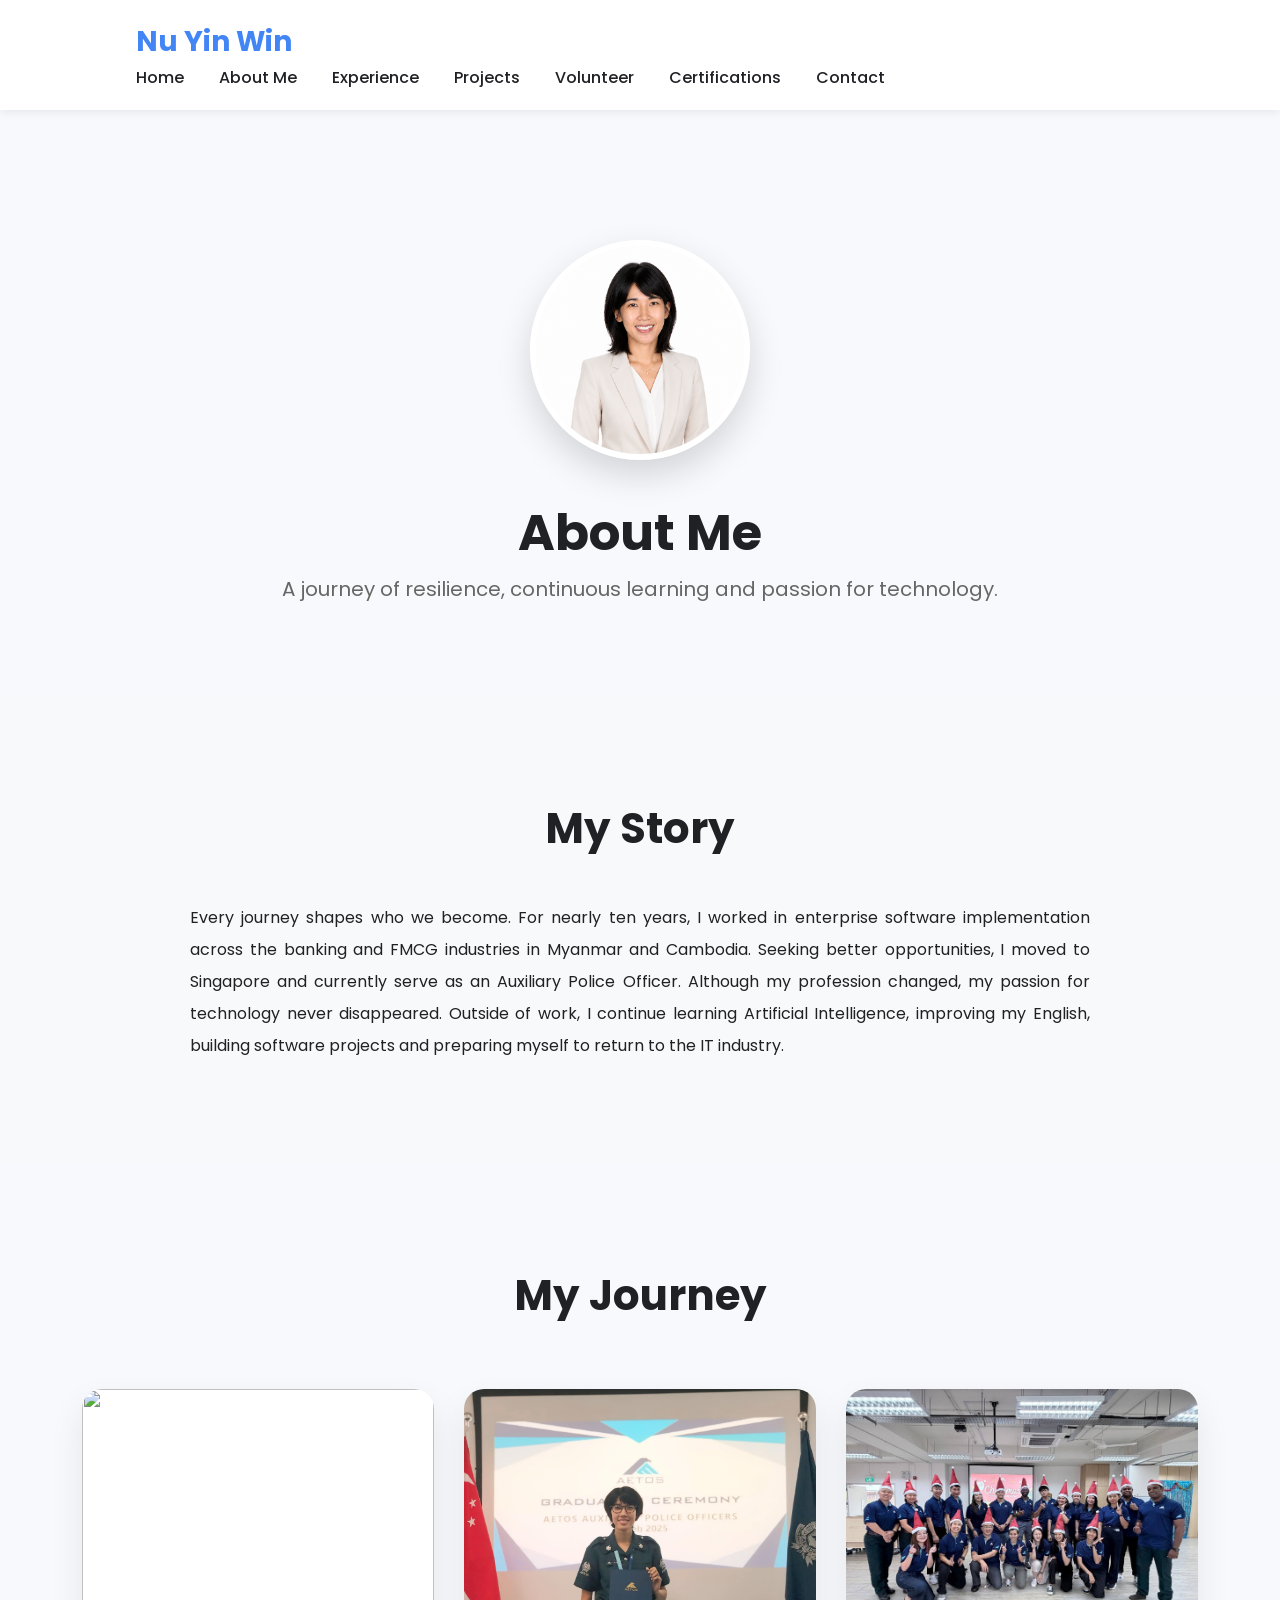
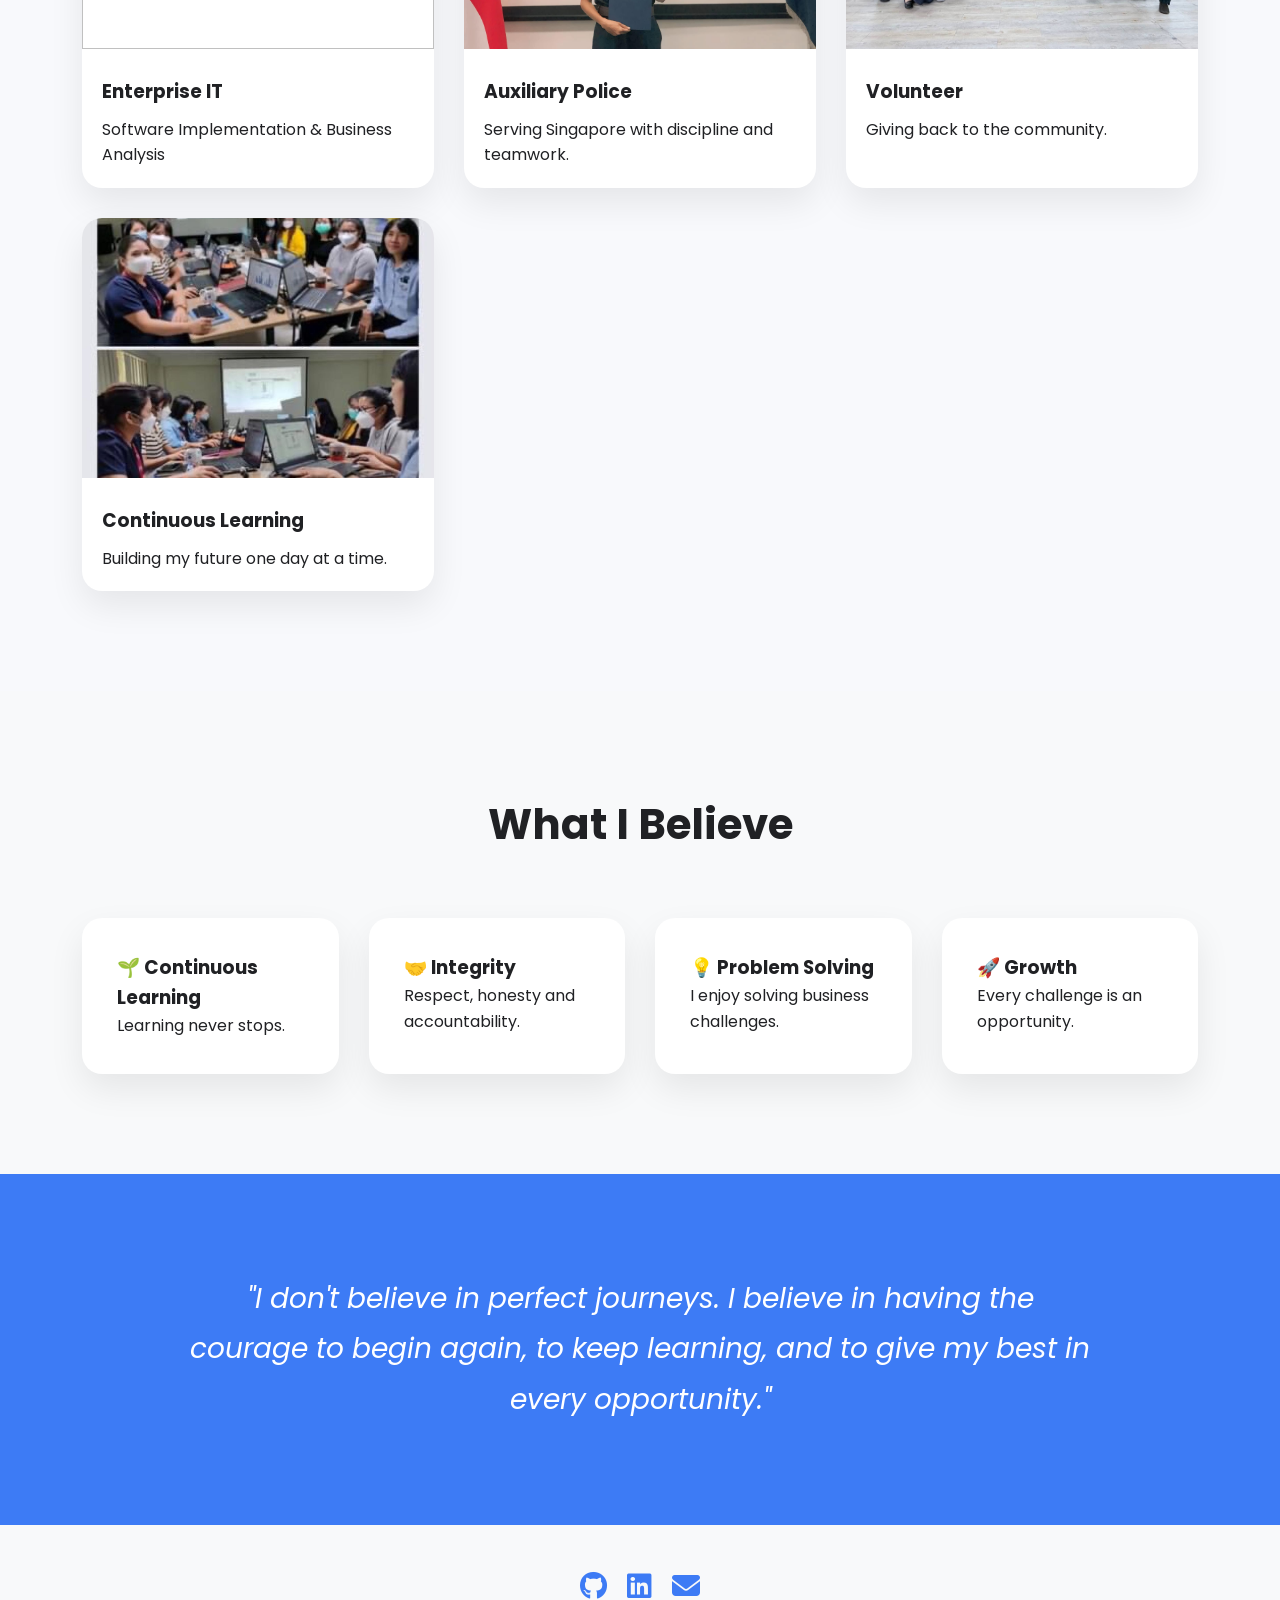
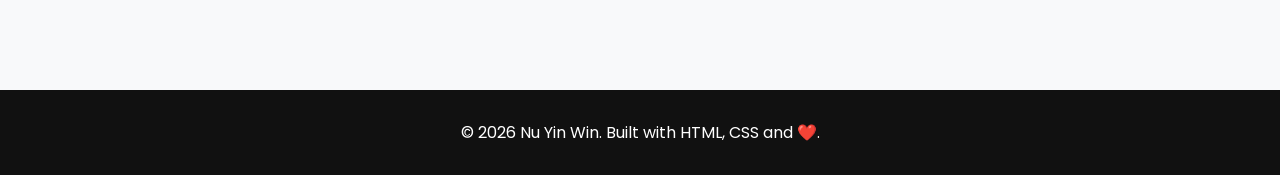
==== about.html @ 93641418 "Update about.html" ====
<!DOCTYPE html>
<html lang="en">

<head>
    <meta charset="UTF-8">
    <meta name="viewport" content="width=device-width, initial-scale=1.0">
    <title>Nu Yin Win</title>

    <!-- Google Font -->
    <link href="https://fonts.googleapis.com/css2?family=Poppins:wght@300;400;500;600;700&display=swap" rel="stylesheet">

    <!-- Font Awesome -->
    <link rel="stylesheet"
        href="https://cdnjs.cloudflare.com/ajax/libs/font-awesome/6.6.0/css/all.min.css">

    <!-- CSS -->
    <link rel="stylesheet" href="css/style.css">
</head>

<body>
   
    
    <!-- Navigation -->
    <nav>
        <div class="container">
        <div class="logo">
            Nu Yin Win
        </div>
    
        <ul>
    
            <li><a href="index.html">Home</a></li>
    
            <li><a href="about.html">About Me</a></li>
    
            <li><a href="experience.html">Experience</a></li>
    
            <li><a href="projects.html">Projects</a></li>

            <li><a href="volunteer.html">Volunteer</a></li>
    
            <li><a href="certifications.html">Certifications</a></li>
    
            <li><a href="contact.html">Contact</a></li>
    
        </ul>
        </div>
    </nav>

            <main>
        
            <!-- Hero -->
            <section class="about-hero">
        
                <div class="container">
        
                    <img src="images/profile3.png" class="profile-image">
        
                    <h1>About Me</h1>
        
                    <p>
                        A journey of resilience, continuous learning and passion for technology.
                    </p>
        
                </div>
        
            </section>
        
            <!-- Story -->
            <section class="about-story">
        
                <div class="container">
        
                    <h2>My Story</h2>
        
                    <p>
        
                        Every journey shapes who we become.
        
                        For nearly ten years, I worked in enterprise software implementation across the banking and FMCG industries in Myanmar and Cambodia.
        
                        Seeking better opportunities, I moved to Singapore and currently serve as an Auxiliary Police Officer.
        
                        Although my profession changed, my passion for technology never disappeared.
        
                        Outside of work, I continue learning Artificial Intelligence, improving my English, building software projects and preparing myself to return to the IT industry.
        
                    </p>
        
                </div>
        
            </section>
        
            <!-- Gallery -->
        
            <section class="gallery">
        
                <div class="container">
        
                    <h2>My Journey</h2>
        
                    <div class="gallery-grid">
        
                        <div class="gallery-card">
        
                            <img src="images/aji1.jpg">
        
                            <h3>Enterprise IT</h3>
        
                            <p>Software Implementation & Business Analysis</p>
        
                        </div>
        
                        <div class="gallery-card">
        
                            <img src="images/pol1.jpg">
        
                            <h3>Auxiliary Police</h3>
        
                            <p>Serving Singapore with discipline and teamwork.</p>
        
                        </div>
        
                        <div class="gallery-card">
        
                            <img src="images/vol1.jpg">
        
                            <h3>Volunteer</h3>
        
                            <p>Giving back to the community.</p>
        
                        </div>
        
                        <div class="gallery-card">
        
                            <img src="images/aji1.jpeg">
        
                            <h3>Continuous Learning</h3>
        
                            <p>Building my future one day at a time.</p>
        
                        </div>
        
                    </div>
        
                </div>
        
            </section>
        
            <!-- Beliefs -->
        
            <section class="belief">
        
                <div class="container">
        
                    <h2>What I Believe</h2>
        
                    <div class="belief-grid">
        
                        <div class="belief-card">
        
                            <h3>🌱 Continuous Learning</h3>
        
                            <p>Learning never stops.</p>
        
                        </div>
        
                        <div class="belief-card">
        
                            <h3>🤝 Integrity</h3>
        
                            <p>Respect, honesty and accountability.</p>
        
                        </div>
        
                        <div class="belief-card">
        
                            <h3>💡 Problem Solving</h3>
        
                            <p>I enjoy solving business challenges.</p>
        
                        </div>
        
                        <div class="belief-card">
        
                            <h3>🚀 Growth</h3>
        
                            <p>Every challenge is an opportunity.</p>
        
                        </div>
        
                    </div>
        
                </div>
        
            </section>
        
            <!-- Quote -->
        
            <section class="quote-section">
        
                <div class="container">
        
                    <blockquote>
        
                        "I don't believe in perfect journeys. I believe in having the courage to begin again, to keep learning, and to give my best in every opportunity."
        
                    </blockquote>
        
                </div>
        
            </section>
        
        </main>

    





  
    <div class="social-links">

     <a href="https://github.com/Nu-yinwin">
        <i class="fab fa-github"></i>
    </a>

     <a href="https://www.linkedin.com/in/nu-yinwin">
        <i class="fab fa-linkedin"></i>
    </a>

   <a href="mailto:juliawin2022@gmail.com">
        <i class="fas fa-envelope"></i>
    </a>

    </div>
    
    <!-- Footer -->
    <footer>

        <div class="container">
        
        <p>
        © 2026 Nu Yin Win.
        Built with HTML, CSS and ❤️.
        </p>
        
        </div>
        
    </footer>

    <script src="js/main.js"></script>

</body>

</html>
---- css/style.css ----
/* Google Font */

*{
    margin:0;
    padding:0;
    box-sizing:border-box;
}

body{
    font-family:'Poppins',sans-serif;
    background:#F8F9FA;
    color:#202124;
    line-height:1.6;
}

a{
    text-decoration:none;
}

ul{
    list-style:none;
}

img{
    max-width:100%;
}

nav{

    display:flex;

    justify-content:space-between;

    align-items:center;

    padding:20px 80px;

    background:white;

    box-shadow:0 2px 10px rgba(0,0,0,.08);

    position:sticky;

    top:0;

    z-index:1000;

}

.logo{

    font-size:28px;

    font-weight:700;

    color:#4285F4;

}

nav ul{

    display:flex;

    gap:35px;

}

nav ul li a{

    color:#202124;

    font-weight:500;

    transition:.3s;

}

.container{
    width:90%;
    max-width:1200px;
    margin:0 auto;
}

nav ul li a:hover{
    color:#4285F4;
}

.hero{
    min-height:90vh;
    display:flex;
    align-items:center;
    justify-content:center;
    text-align:center;
    padding: 100px 0 60px;
}

.hero h1{
    font-size:52px;
    font-weight:700;
    margin-bottom:20px;
}

.hero h1 span{
    color:#4285F4;
}

.hero p{
    font-size:20px;
    max-width:700px;
    margin:auto;
    color:#5f6368;
}



.btn{
    display:inline-block;
    margin-top:30px;
    padding:12px 30px;
    background:#4285F4;
    color:white;
    border-radius:30px;
    font-weight:600;
    transition:.3s;
}

.btn:hover{
    background:#3367D6;
    transform:translateY(-3px);
}

@media(max-width:768px){

    nav{
        padding:20px;
    }

    nav ul{
        gap:15px;
    }

    .hero h1{
        font-size:36px;
    }

}

.stats {
    padding: 50px 0;
    background: #f8f9fc;
}

.stats .container{
    display:flex;
    justify-content:space-between;
    gap:20px;
}

.stat{
    background:white;
    padding:30px;
    text-align:center;
    flex:1;
    border-radius:15px;
    box-shadow:0 5px 15px rgba(0,0,0,0.08);
}

.stat h2{
    font-size:40px;
    color:#4285F4;
}

.stat p{
    color:#5f6368;
}

#hero{
    padding:80px 0;
}

.hero-content{
    text-align:center;
}

.hero-content h1{
    font-size:48px;
    margin-top:20px;
}

.hero-content h2{
    font-size:28px;
    color:#4285F4;
    margin:15px 0;
}

.description{
    max-width:800px;
    margin:20px auto;
}

/* ===========================
   PROJECTS
=========================== */

.projects{

    background:#f8f9fc;

    padding:50px 0;

}

.section-title{

    text-align:center;

    font-size:40px;

    margin-bottom:10px;

}

.section-subtitle{

    text-align:center;

    color:#666;

    margin-bottom:60px;

}

.project-grid{

    display:grid;

    grid-template-columns:repeat(auto-fit,minmax(320px,1fr));

    gap:30px;

}

.project-card{

    background:white;

    padding:35px;

    border-radius:18px;

    box-shadow:0 10px 30px rgba(0,0,0,.08);

    transition:.35s;

}

.project-card:hover{

    transform:translateY(-10px);

    box-shadow:0 18px 40px rgba(0,0,0,.15);

}

.project-card h3{

    color:#3d7bf5;

    margin-bottom:18px;

}

.project-card p{

    color:#555;

    line-height:1.7;

    margin:20px 0;

}

.project-card ul{

    padding-left:18px;

}

.project-card li{

    margin-bottom:12px;

}

.tag{

    display:inline-block;

    background:#e8f0ff;

    color:#3d7bf5;

    padding:6px 14px;

    border-radius:50px;

    font-size:13px;

    margin-right:8px;

    margin-top:5px;

}

/* ===========================
   SKILLS
=========================== */

.skills{
    padding:70px 0;
    background:white;
}

.skills-grid{
    display:grid;
    grid-template-columns:repeat(auto-fit,minmax(260px,1fr));
    gap:30px;
    margin-top:50px;
}

.skill-card{
    background:#fff;
    padding:30px;
    border-radius:18px;
    box-shadow:0 8px 25px rgba(0,0,0,0.08);
    transition:.3s;
}

.skill-card:hover{
    transform:translateY(-8px);
    box-shadow:0 15px 35px rgba(0,0,0,.15);
}

.skill-card h3{
    color:#3d7bf5;
    margin-bottom:20px;
}

.skill-card ul{
    list-style:none;
    padding:0;
}

.skill-card li{
    padding:8px 0;
    border-bottom:1px solid #eee;
}

.skill-card li:last-child{
    border-bottom:none;
}

footer{

background:#111;

color:white;

text-align:center;

padding:30px;

margin-top:80px;

}
html{

scroll-behavior:smooth;

}

@media(max-width:768px){

.hero{

flex-direction:column;

text-align:center;

}

.hero img{

margin-top:40px;

width:250px;

}

.project-grid,
.skills-grid{

grid-template-columns:1fr;

}

.stats-grid{

grid-template-columns:repeat(2,1fr);

}

}
.skills{
    padding:50px 0;
    background:#f8f9fc;
}

.project-btn{

    display:inline-block;

    margin-top:20px;

    color:#3d7bf5;

    font-weight:600;

    text-decoration:none;

    transition:.3s;

}

.project-btn:hover{

    transform:translateX(6px);

}

.projects{

    padding:50px 0;

}

.skills{

    padding:100px 0;

}

.project-btn{

    display:inline-block;

    margin-top:25px;

    padding:10px 22px;

    background:#3d7bf5;

    color:white;

    border-radius:30px;

    text-decoration:none;

    font-weight:600;

    transition:.3s;

}

.project-btn:hover{

    background:#2f67d8;

    transform:translateY(-2px);

}

.about p{

    max-width:850px;

    line-height:1.8;

}

.social-links{
    display: flex;
    justify-content: center;
    align-items: center;
    gap: 20px;
    margin-top: 40px;
}

.social-links a{
    font-size: 28px;
    color: #3d7bf5;
    transition: 0.3s;
}

.social-links a:hover{
    color: #1d4ed8;
    transform: translateY(-3px);
}




/* ABOUT ME CSS FILE */

/* ================= ABOUT PAGE ================= */

.about-hero{

    padding:130px 20px 90px;
    background:#f8f9fc;
    text-align:center;

}

.profile-image{

    width:180px;
    height:180px;
    border-radius:50%;
    object-fit:cover;
    border:6px solid white;
    box-shadow:0 15px 35px rgba(0,0,0,.15);

}

.about-hero h1{

    font-size:50px;
    margin-top:25px;

}

.about-hero p{

    color:#666;
    font-size:20px;

}

.about-story{

    padding:100px 20px;

}

.about-story h2{

    text-align:center;
    margin-bottom:40px;
    font-size:42px;

}

.about-story p{

    max-width:900px;
    margin:auto;
    line-height:2;
    text-align:justify;

}

/* Gallery */

.gallery{

    background:#f8f9fc;
    padding:100px 20px;

}

.gallery h2{

    text-align:center;
    margin-bottom:60px;
    font-size:42px;

}

.gallery-grid{

    display:grid;
    grid-template-columns:repeat(auto-fit,minmax(260px,1fr));
    gap:30px;

}

.gallery-card{

    background:white;
    border-radius:20px;
    overflow:hidden;
    box-shadow:0 15px 35px rgba(0,0,0,.08);
    transition:.3s;

}

.gallery-card:hover{

    transform:translateY(-10px);

}

.gallery-card img{

    width:100%;
    height:260px;
    object-fit:cover;

}

.gallery-card h3{

    padding:20px 20px 10px;

}

.gallery-card p{

    padding:0 20px 20px;

}

/* Belief */

.belief{

    padding:100px 20px;

}

.belief h2{

    text-align:center;
    margin-bottom:60px;
    font-size:42px;

}

.belief-grid{

    display:grid;
    grid-template-columns:repeat(auto-fit,minmax(250px,1fr));
    gap:30px;

}

.belief-card{

    background:white;
    border-radius:20px;
    padding:35px;
    box-shadow:0 15px 35px rgba(0,0,0,.08);
    transition:.3s;

}

.belief-card:hover{

    transform:translateY(-10px);

}

/* Quote */

.quote-section{

    background:#3d7bf5;
    color:white;
    padding:100px 20px;
    text-align:center;

}

.quote-section blockquote{

    max-width:900px;
    margin:auto;
    font-size:28px;
    line-height:1.8;
    font-style:italic;

}

/* =======================
   Vertical Timeline For Experience.html
======================= */

.career{

    padding:100px 20px;

}

.section-header{

    text-align:center;
    margin-bottom:80px;

}

.section-header h1{

    font-size:48px;
    margin-bottom:20px;

}

.section-header p{

    color:#666;
    max-width:700px;
    margin:auto;

}

.timeline{

    position:relative;
    max-width:1100px;
    margin:auto;

}

.timeline::before{

    content:"";
    position:absolute;

    left:50%;
    top:0;
    width:4px;
    height:100%;

    background:#3d7bf5;

    transform:translateX(-50%);

}

.timeline-item{

    width:50%;
    padding:20px 40px;
    position:relative;

}

.timeline-item.left{

    left:0;

}

.timeline-item.right{

    left:50%;

}

.timeline-item::before{

    content:"";
    position:absolute;

    top:45px;
    width:22px;
    height:22px;

    border-radius:50%;

    background:#3d7bf5;

    border:5px solid white;

    box-shadow:0 0 10px rgba(0,0,0,.15);

}

.timeline-item.left::before{

    right:-13px;

}

.timeline-item.right::before{

    left:-13px;

}

.timeline-content{

    background:white;

    border-radius:18px;

    overflow:hidden;

    box-shadow:0 15px 35px rgba(0,0,0,.08);

    transition:.35s;

}

.timeline-content:hover{

    transform:translateY(-8px);

}

.timeline-content{

    background:rgba(255,255,255,.85);

    backdrop-filter:blur(15px);

    border:1px solid rgba(255,255,255,.4);

    border-radius:20px;

    box-shadow:0 20px 40px rgba(0,0,0,.08);

}

.timeline-content img{

    width:100%;
    height:240px;
    object-fit:cover;

    transition:.5s;

}

.timeline-content:hover img{

    transform:scale(1.08);

}

.timeline-content .text{

    padding:25px;

}

.date{

    color:#3d7bf5;

    font-weight:600;

}

.timeline-content h2{

    margin:10px 0;

}

.timeline-content h4{

    color:#666;

    margin-bottom:20px;

}

.timeline-content p{

    line-height:1.8;

}

/* ============================
   SCROLL ANIMATION
============================ */

.hidden{

    opacity:0;
    filter:blur(5px);
    transform:translateY(60px);
    transition:all 0.8s ease;

}

.show{

    opacity:1;
    filter:blur(0);
    transform:translateY(0);

}

/* Left */

.timeline-item.left{

    transform:translateX(-80px);

}

.timeline-item.left.show{

    transform:translateX(0);

}

/* Right */

.timeline-item.right{

    transform:translateX(80px);

}

.timeline-item.right.show{

    transform:translateX(0);

}

/* ===========================
   SLIDESHOW
=========================== */

.slideshow{

    position:relative;

    overflow:hidden;

}

.slides{

    display:none;

}

.slides img{

    width:100%;

    height:280px;

    object-fit:cover;

}

.prev,
.next{

    cursor:pointer;

    position:absolute;

    top:50%;

    transform:translateY(-50%);

    color:white;

    font-size:28px;

    font-weight:bold;

    padding:12px;

    background:rgba(0,0,0,.35);

    transition:.3s;

    user-select:none;

}

.prev{

    left:0;

}

.next{

    right:0;

}

.prev:hover,
.next:hover{

    background:rgba(0,0,0,.65);

}

.dots{

    position:absolute;

    bottom:15px;

    width:100%;

    text-align:center;

}

.dot{

    height:12px;

    width:12px;

    margin:0 4px;

    display:inline-block;

    border-radius:50%;

    background:#ddd;

    cursor:pointer;

}

.active-dot{

    background:white;

}

.fade{

    animation:fade .8s;

}

@keyframes fade{

    from{

        opacity:.3;

    }

    to{

        opacity:1;

    }

}

.profile-image{
    width:220px;
    height:220px;
    border-radius:50%;
    overflow:hidden;
    box-shadow:0 15px 35px rgba(0,0,0,.15);
}

.profile-image img{
    width:100%;
    height:100%;
    object-fit:cover;
    object-position:center top;
    display:block;
}
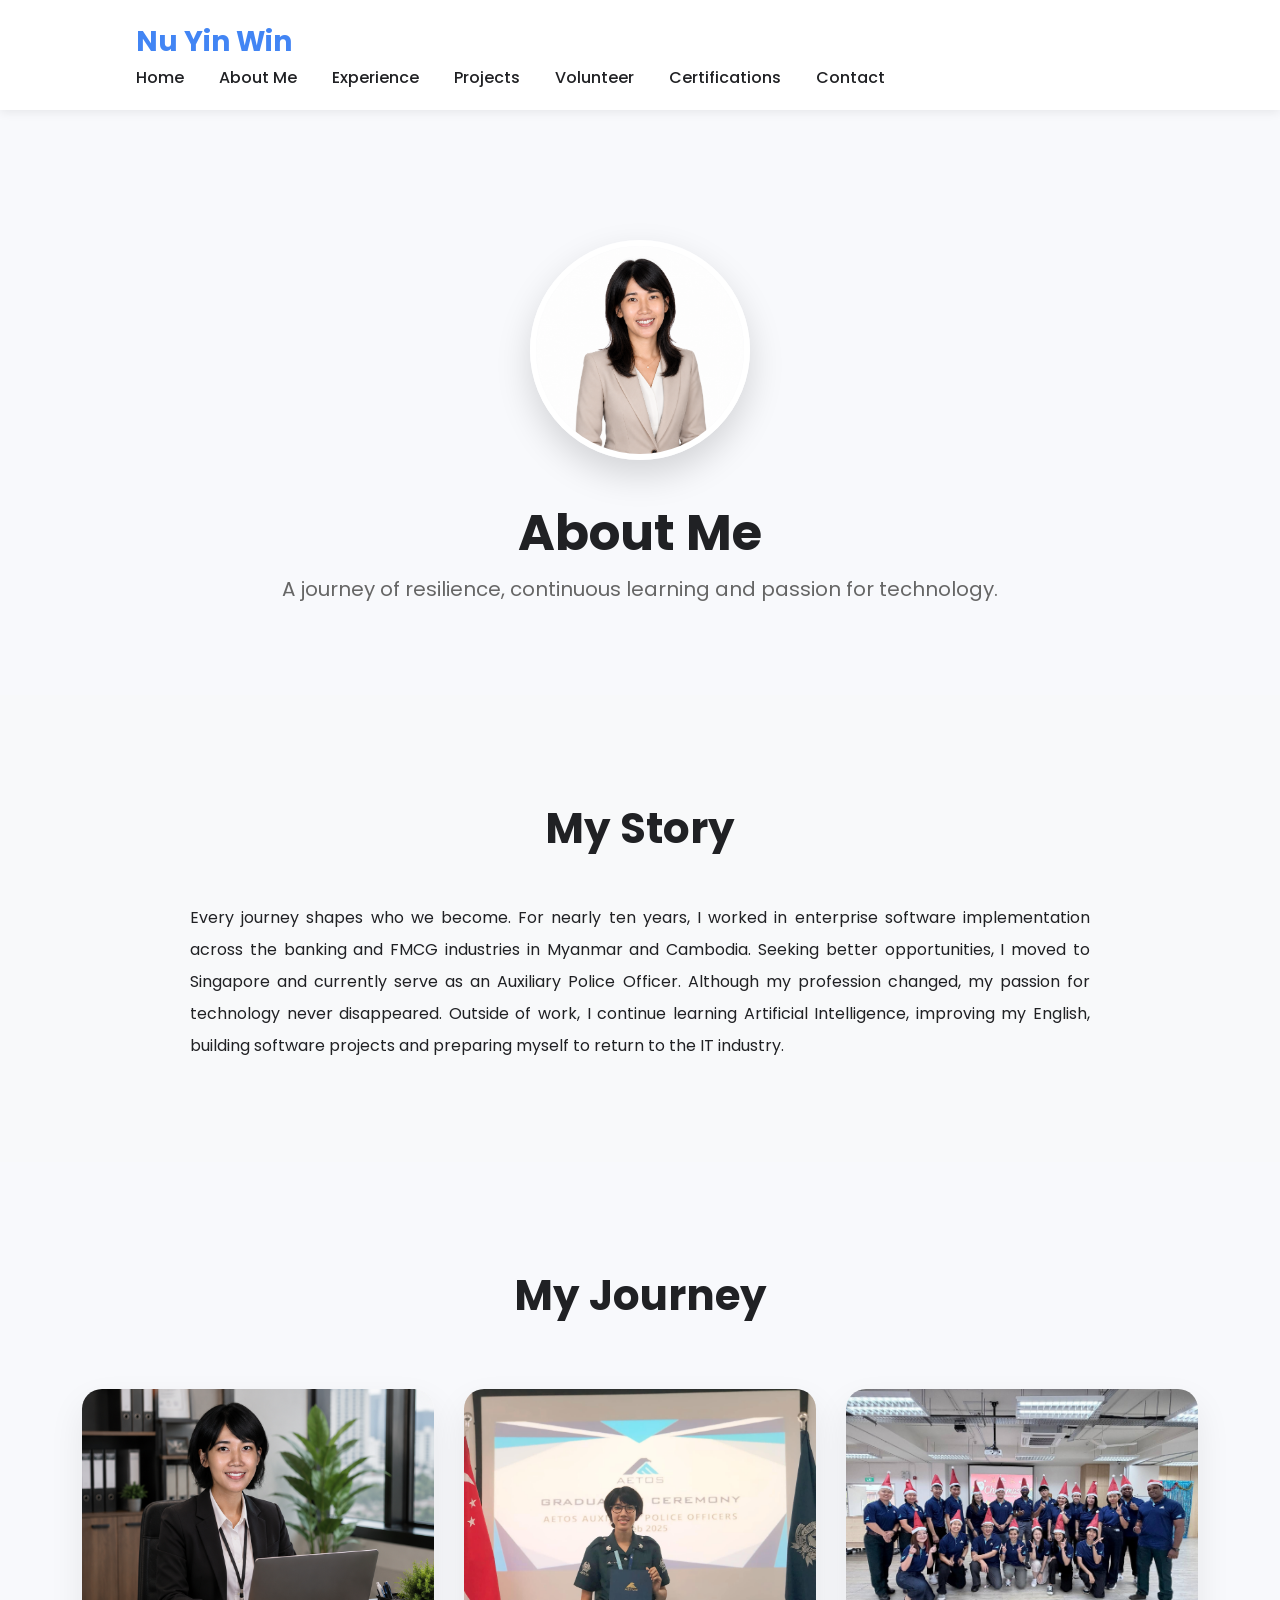
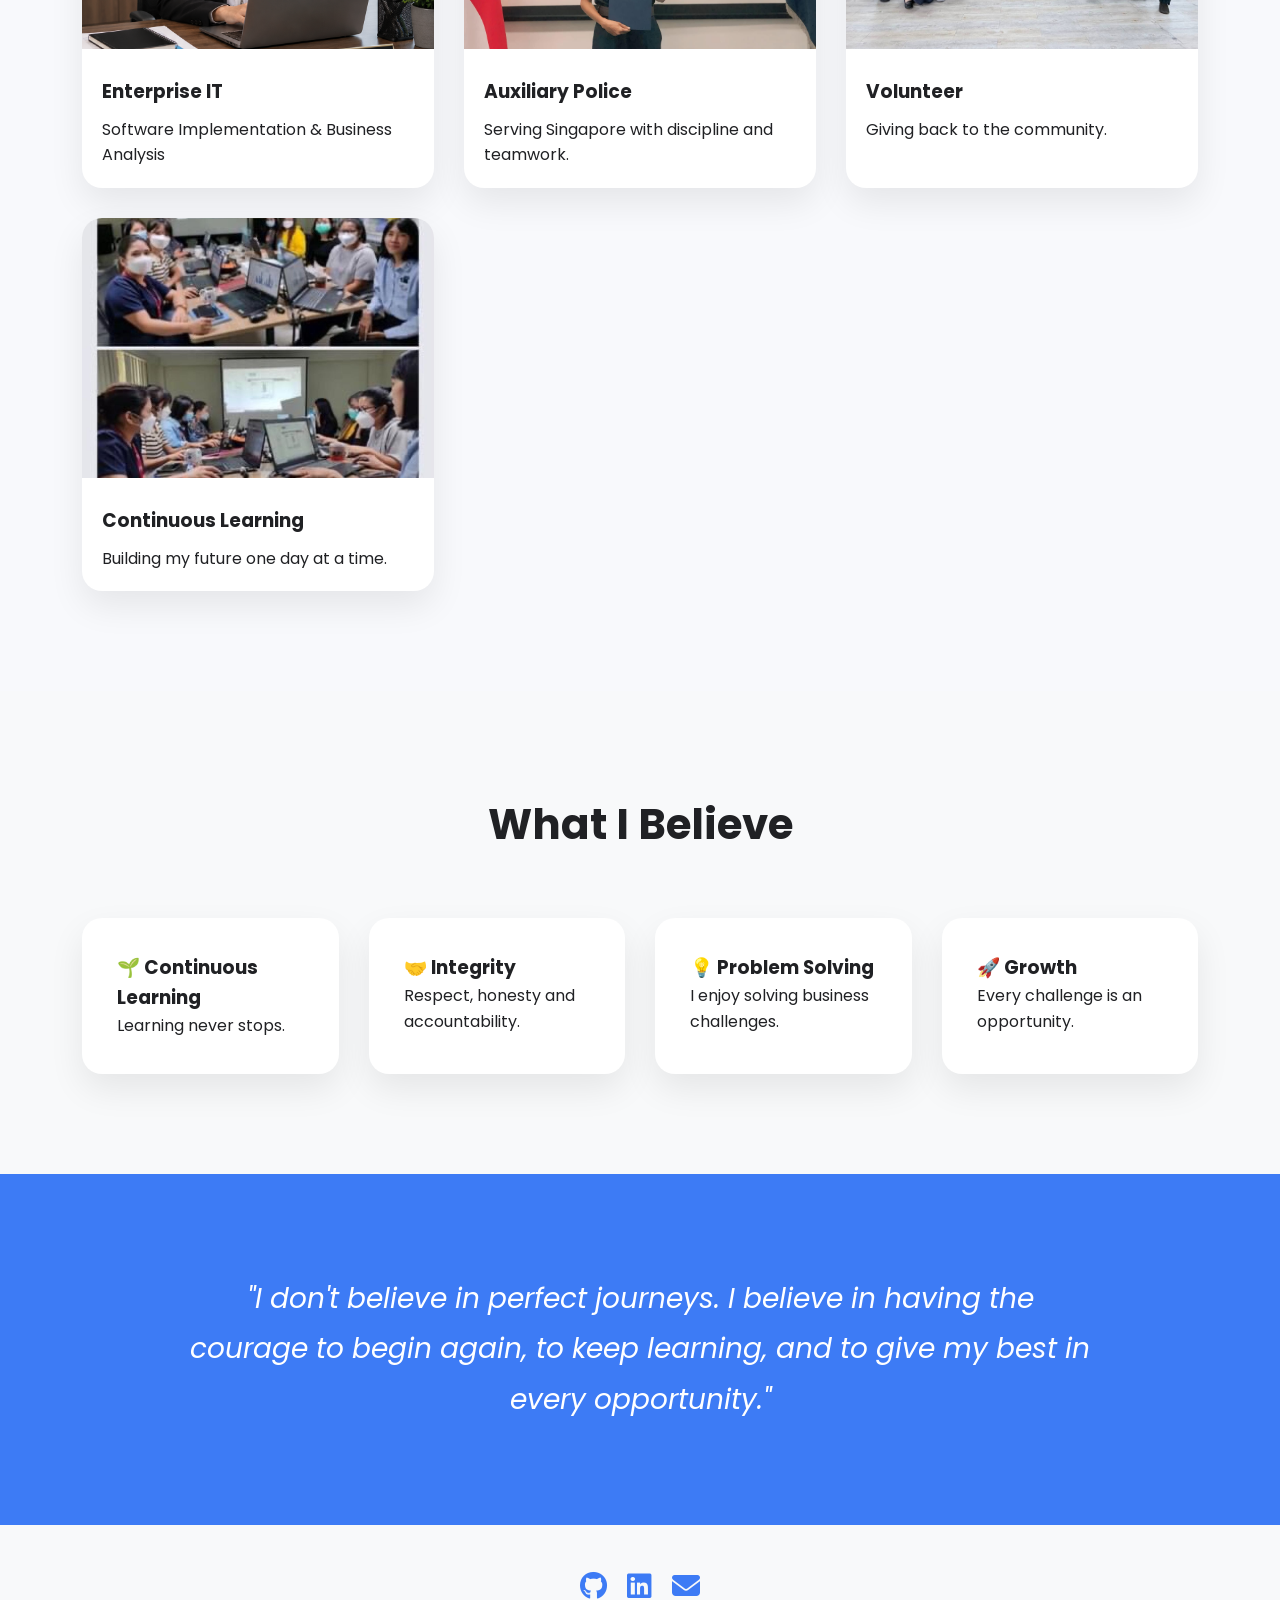
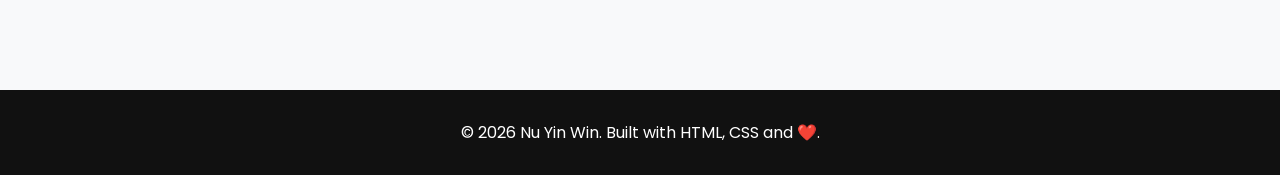
==== commit 5d4f3782: "Update about.html" ====
--- a/about.html
+++ b/about.html
@@ -54,7 +54,7 @@
         
                 <div class="container">
         
-                    <img src="images/profile3.png" class="profile-image">
+                    <img src="images/profile1.png" class="profile-image">
         
                     <h1>About Me</h1>
         
@@ -103,7 +103,7 @@
         
                         <div class="gallery-card">
         
-                            <img src="images/aji1.jpg">
+                            <img src="images/profile4.png">
         
                             <h3>Enterprise IT</h3>
         
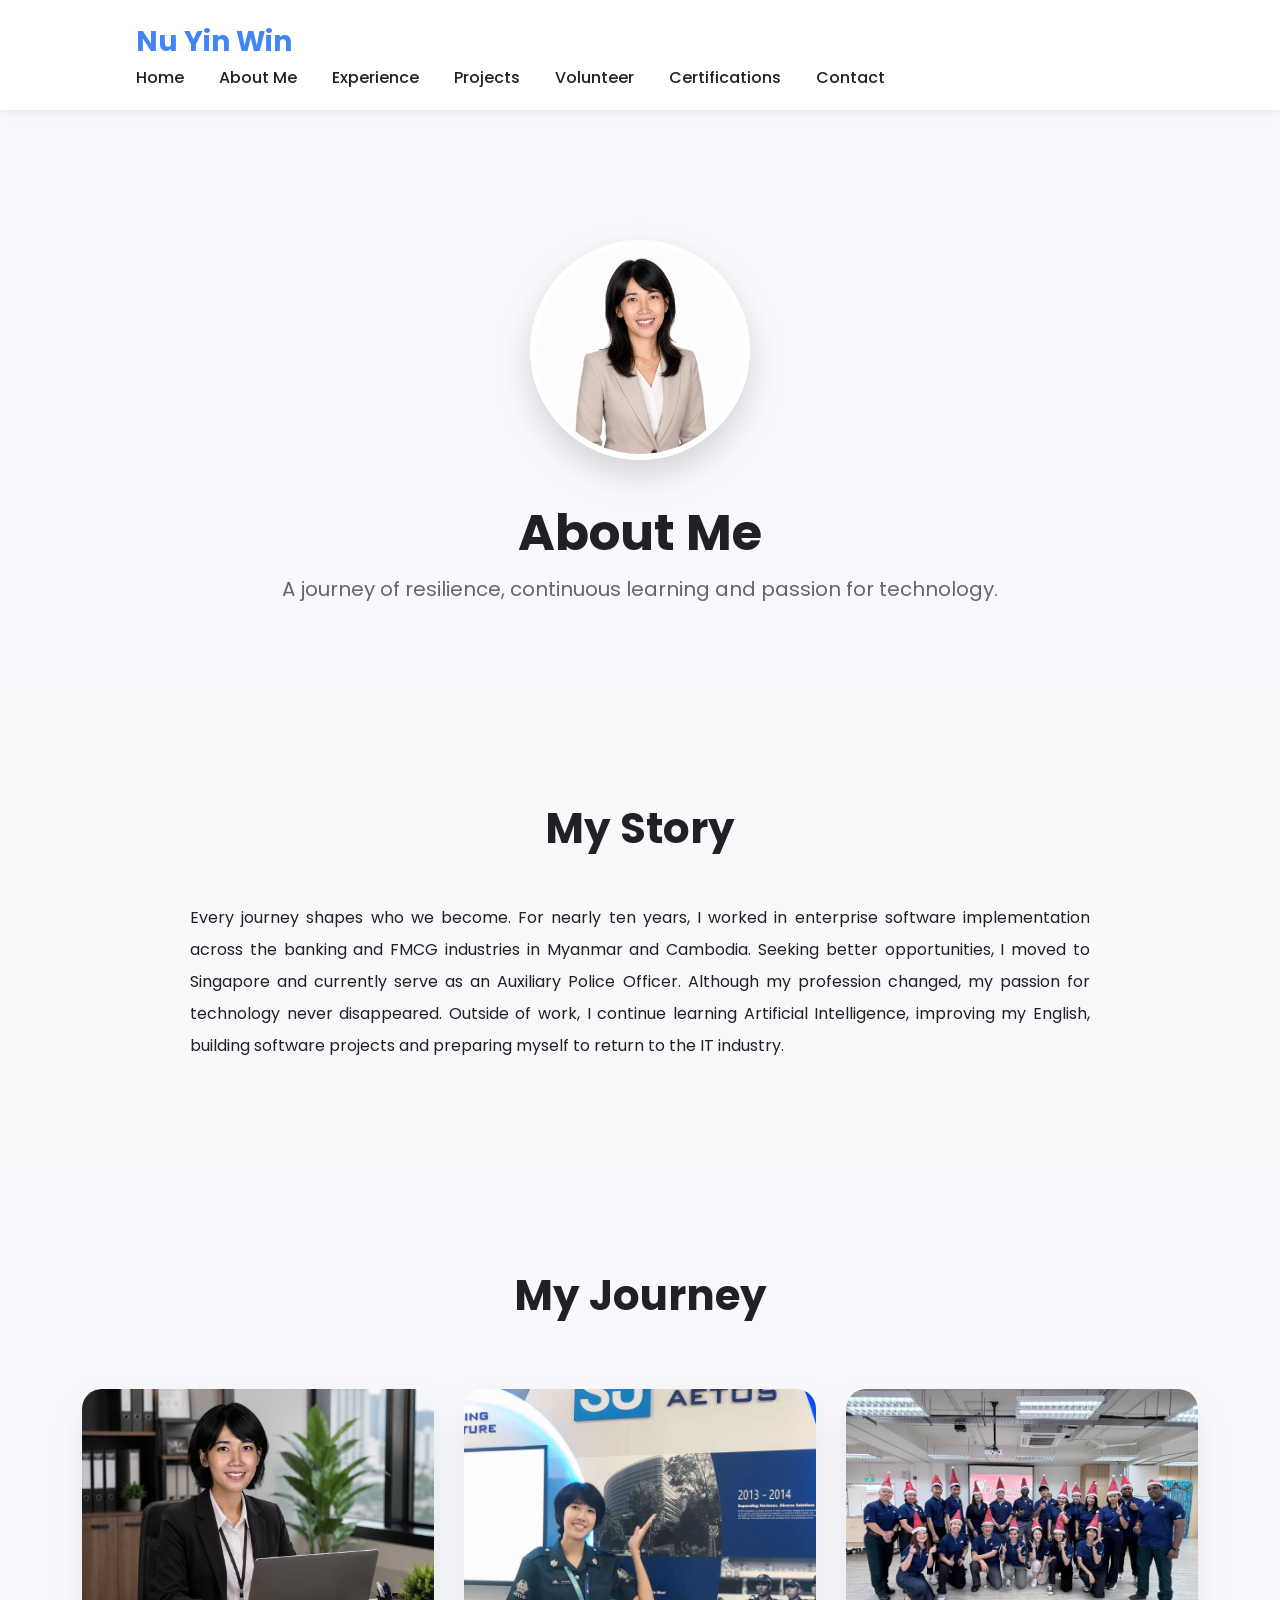
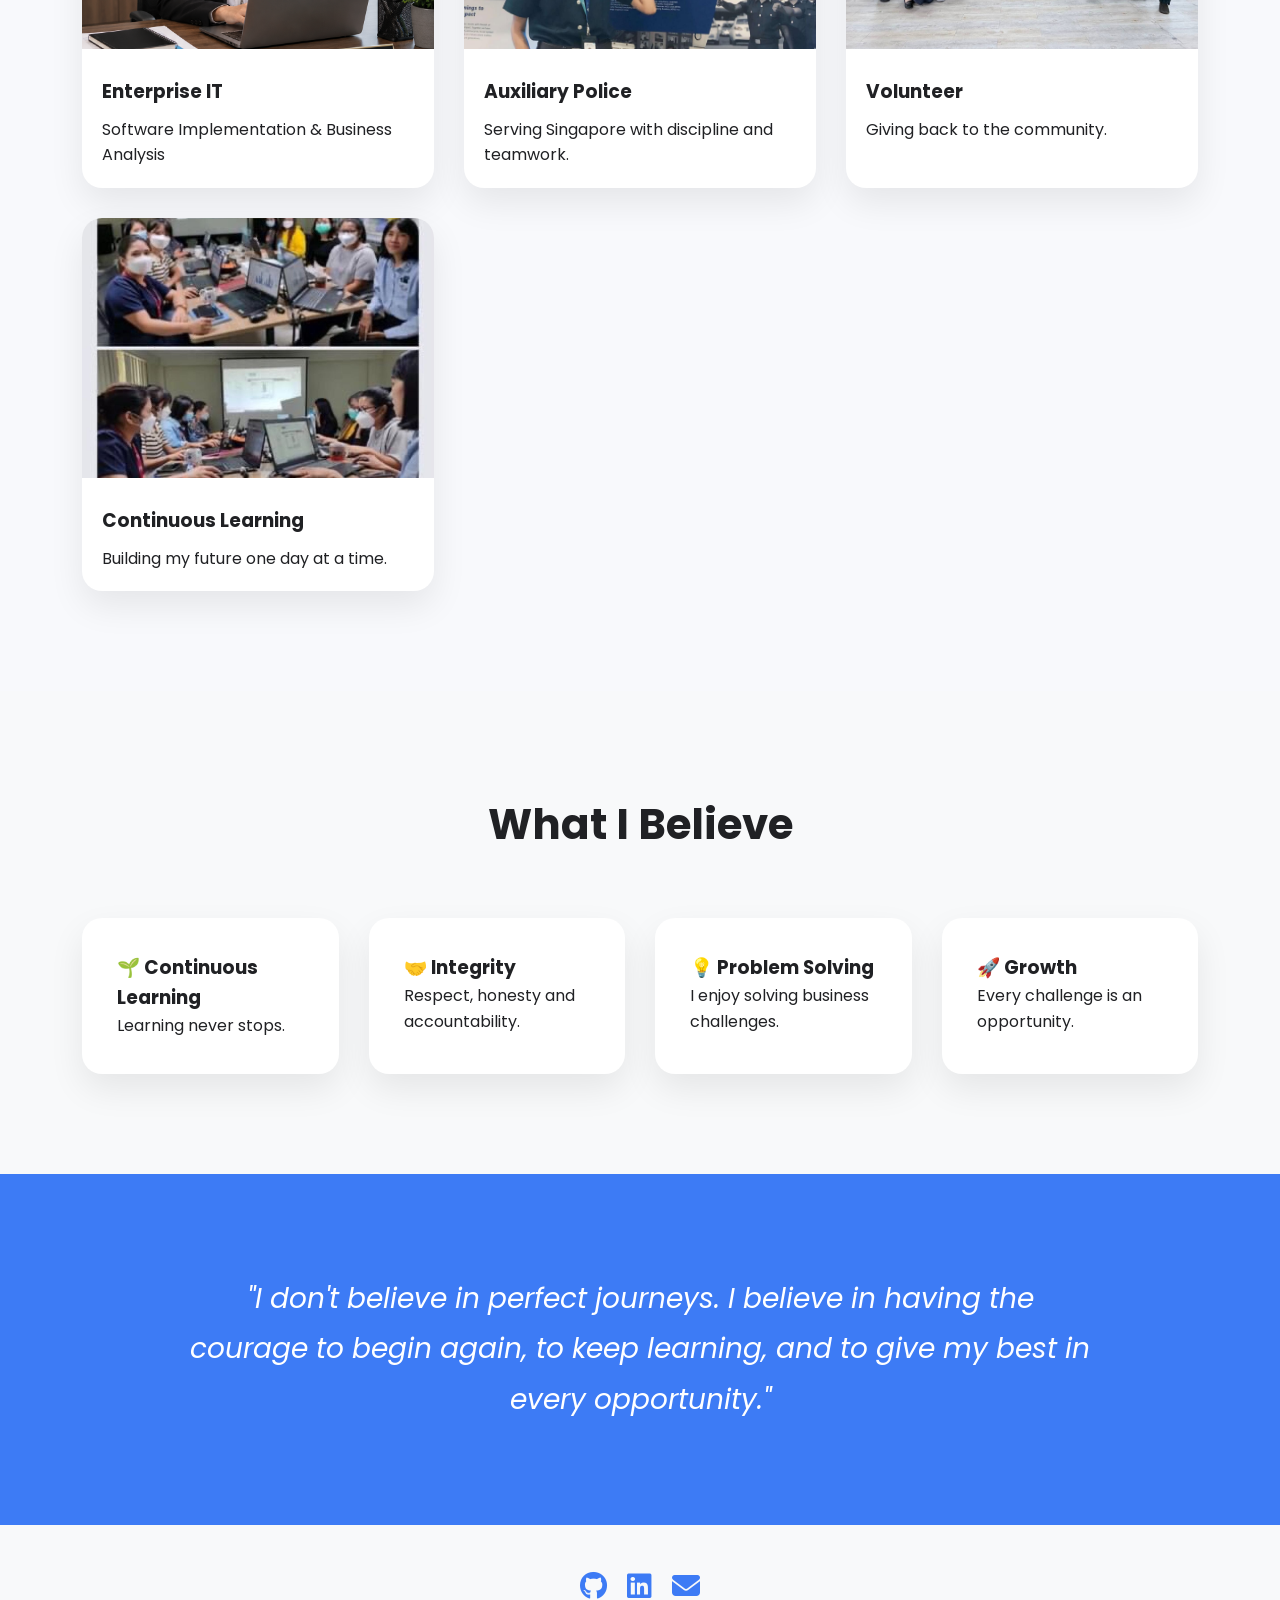
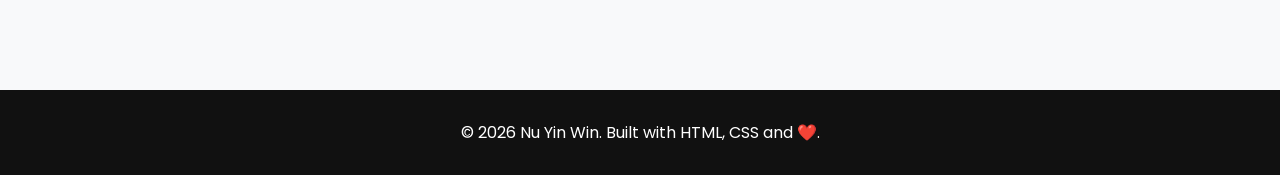
==== commit 445479d7: "Update about.html" ====
--- a/about.html
+++ b/about.html
@@ -113,7 +113,7 @@
         
                         <div class="gallery-card">
         
-                            <img src="images/pol1.jpg">
+                            <img src="images/aetos2.jpg">
         
                             <h3>Auxiliary Police</h3>
         
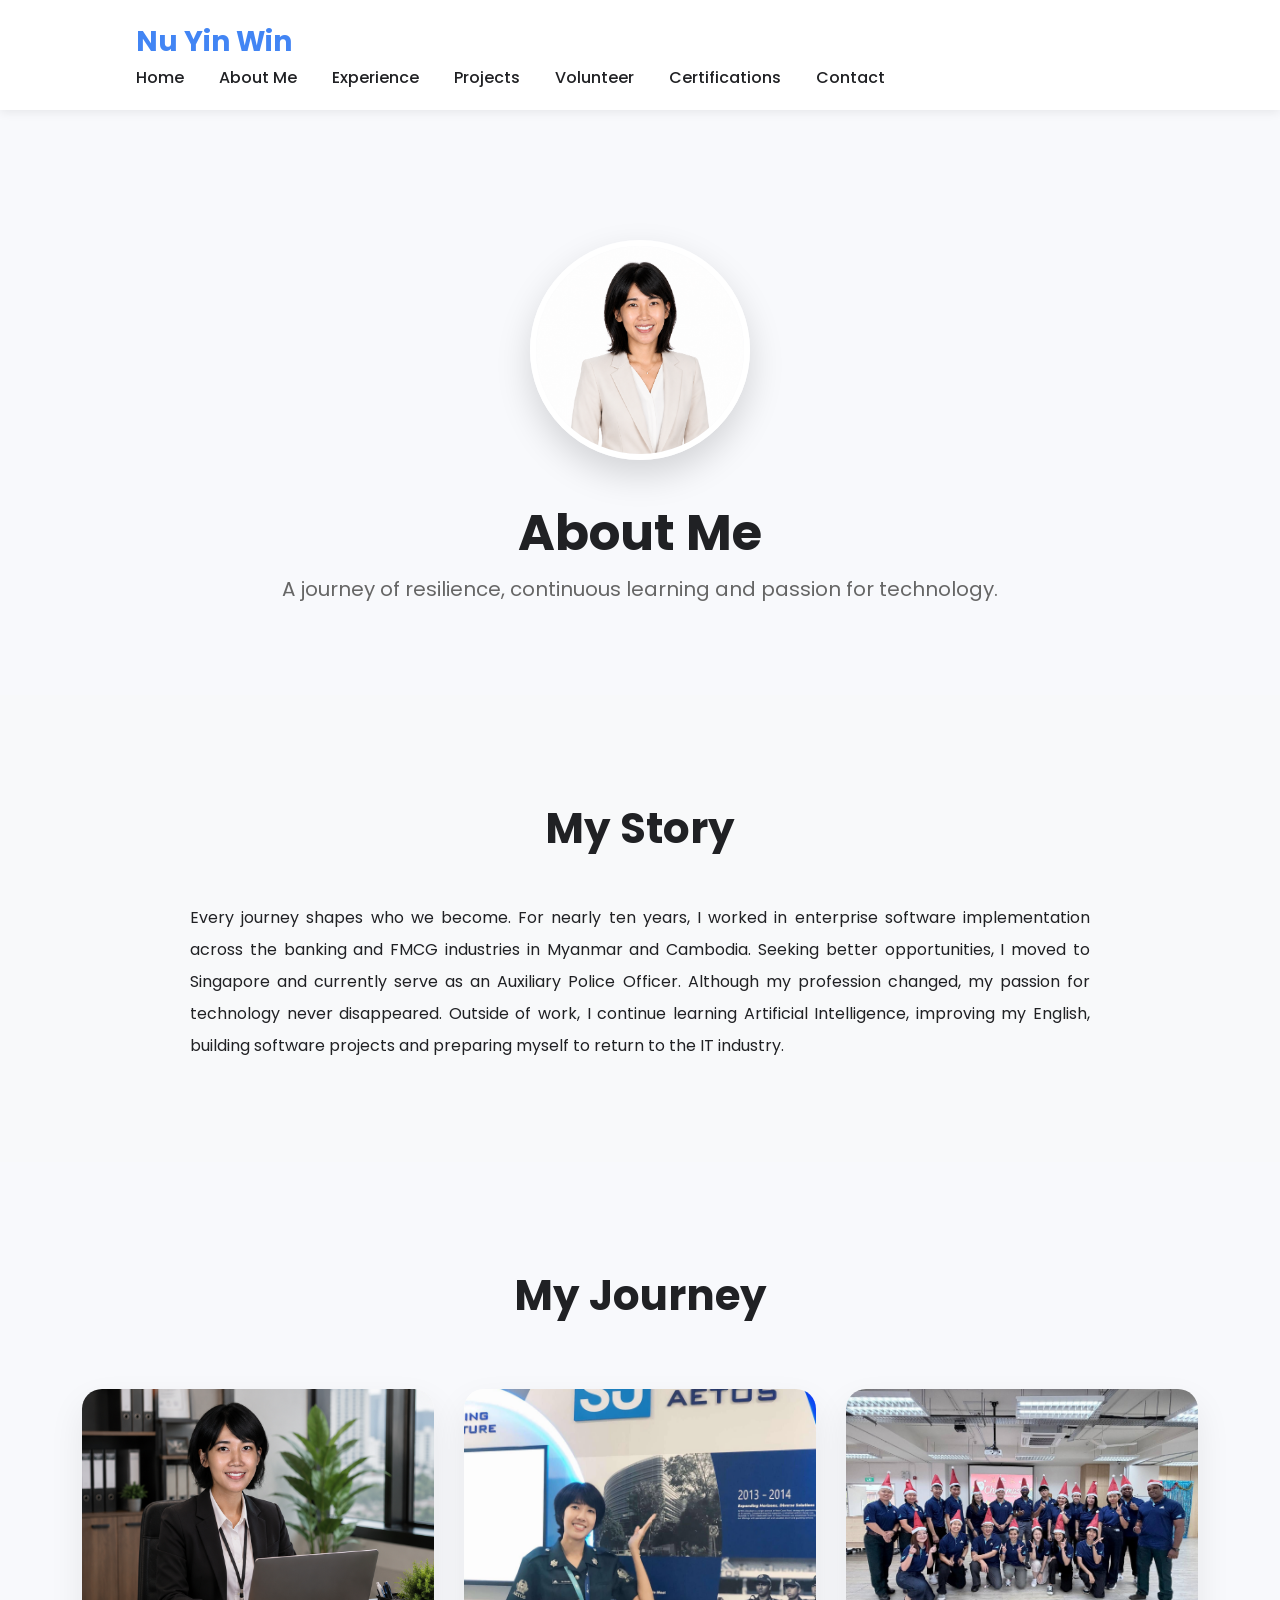
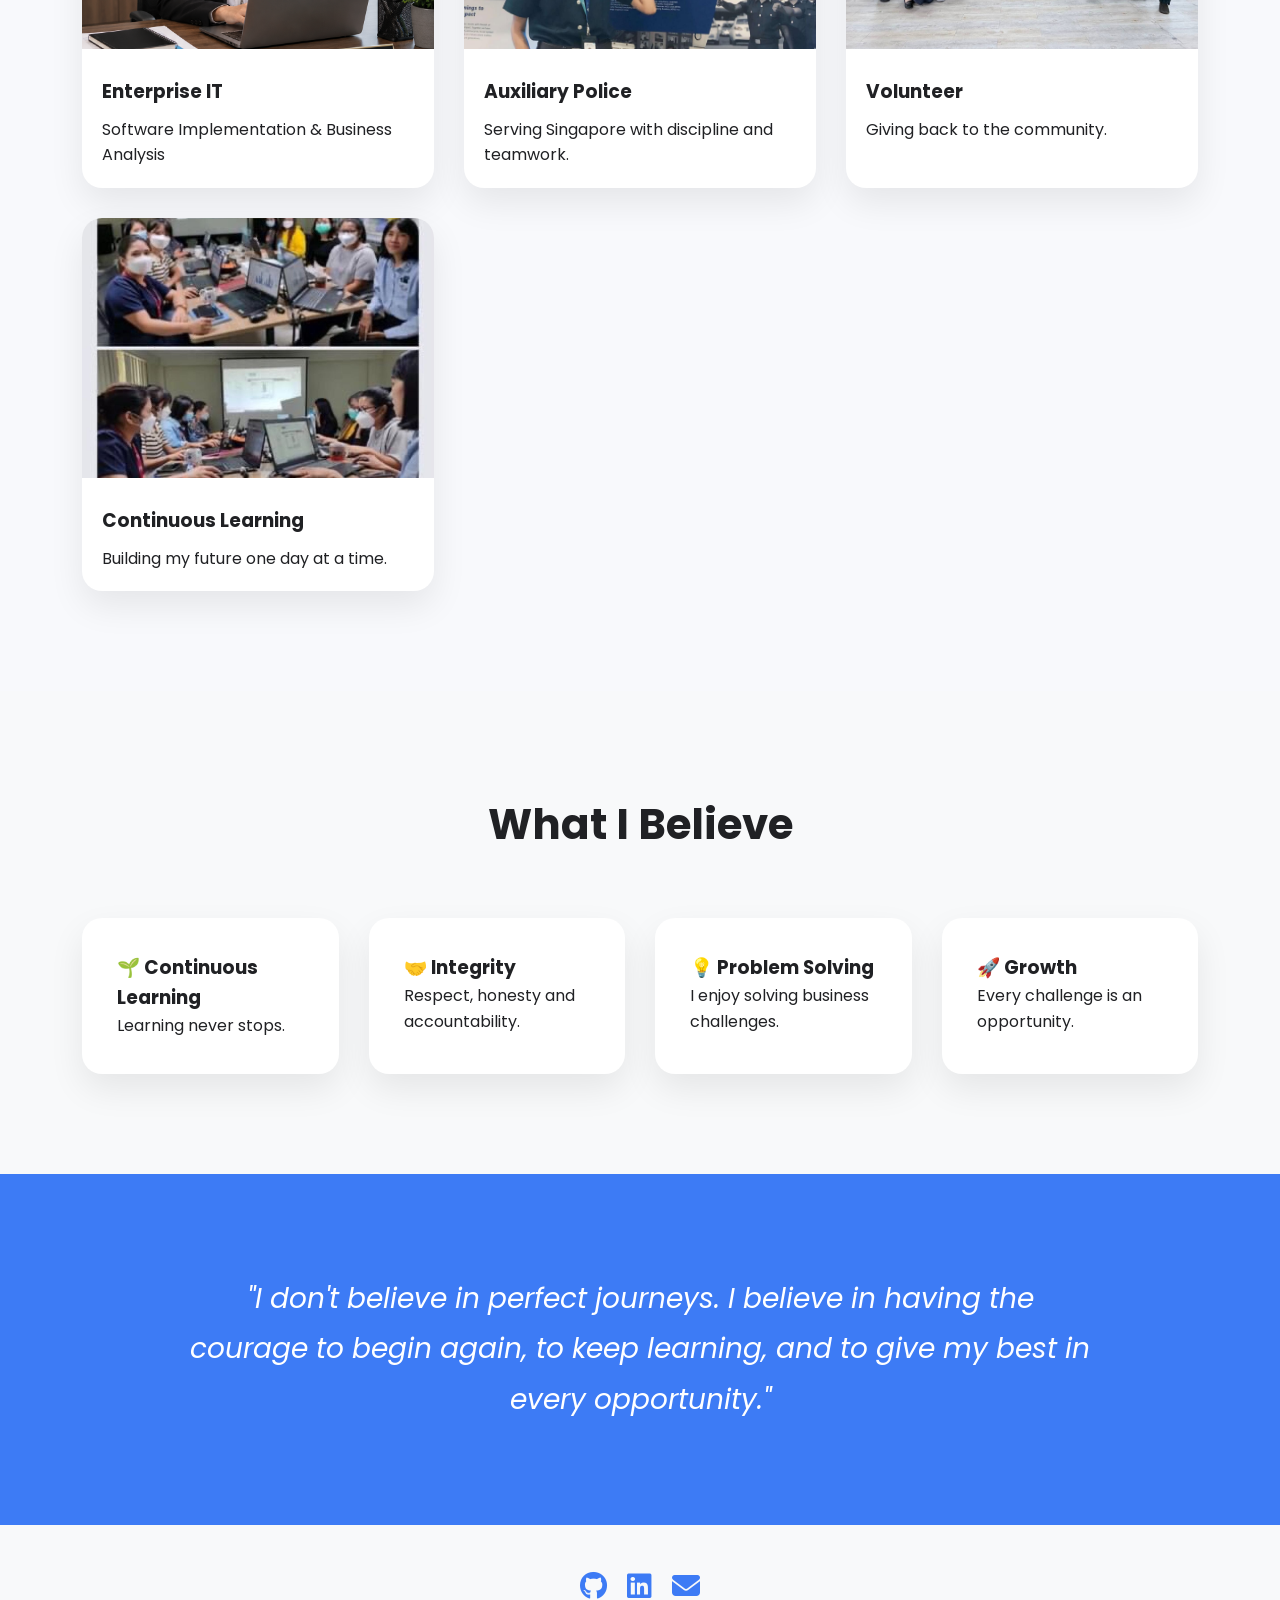
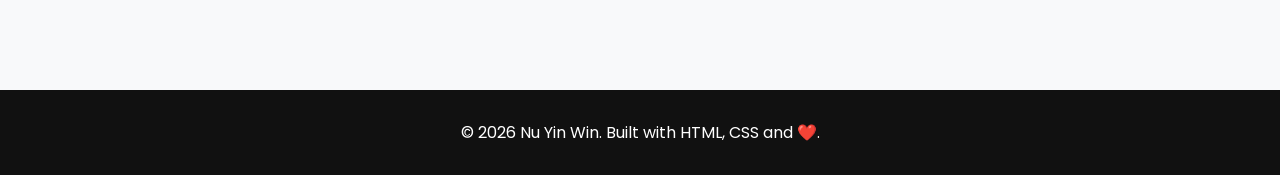
==== commit e764c34c: "Update about.html" ====
--- a/about.html
+++ b/about.html
@@ -54,7 +54,7 @@
         
                 <div class="container">
         
-                    <img src="images/profile1.png" class="profile-image">
+                    <img src="images/profile3.png" class="profile-image">
         
                     <h1>About Me</h1>
         
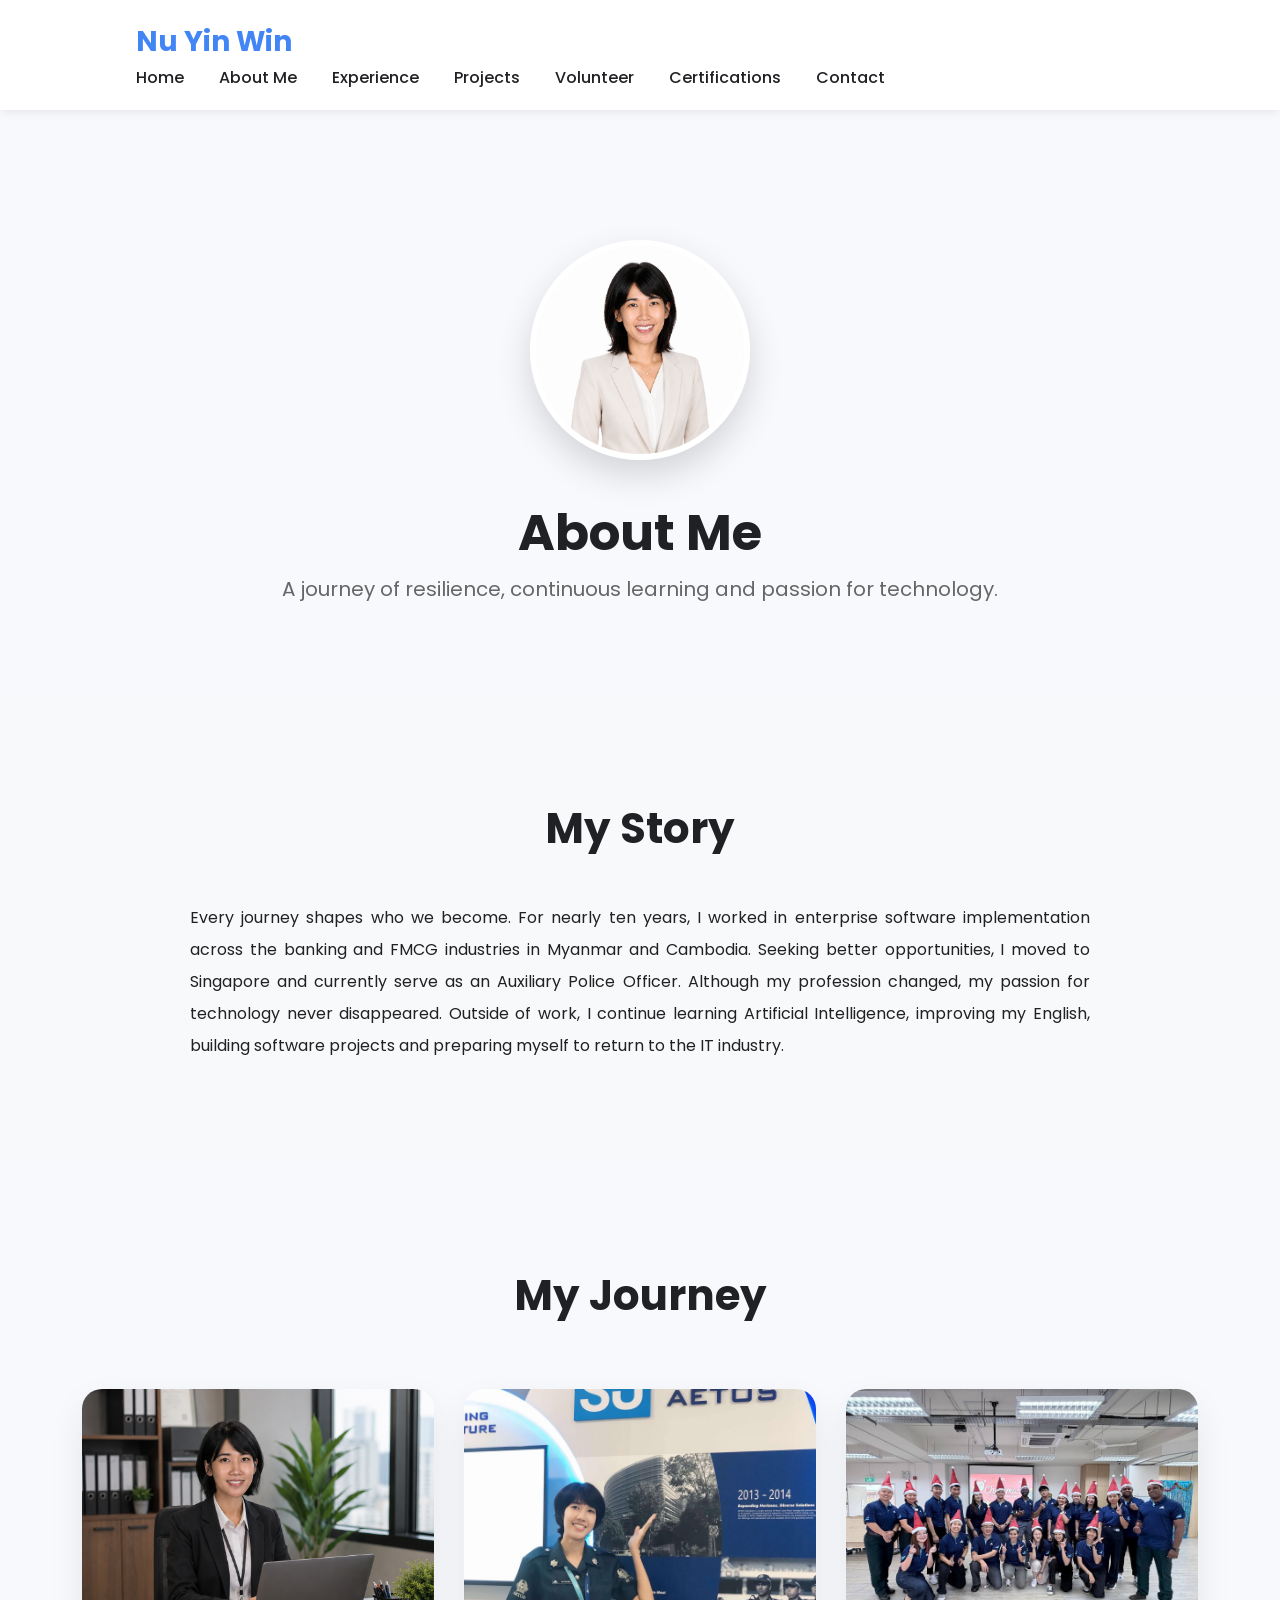
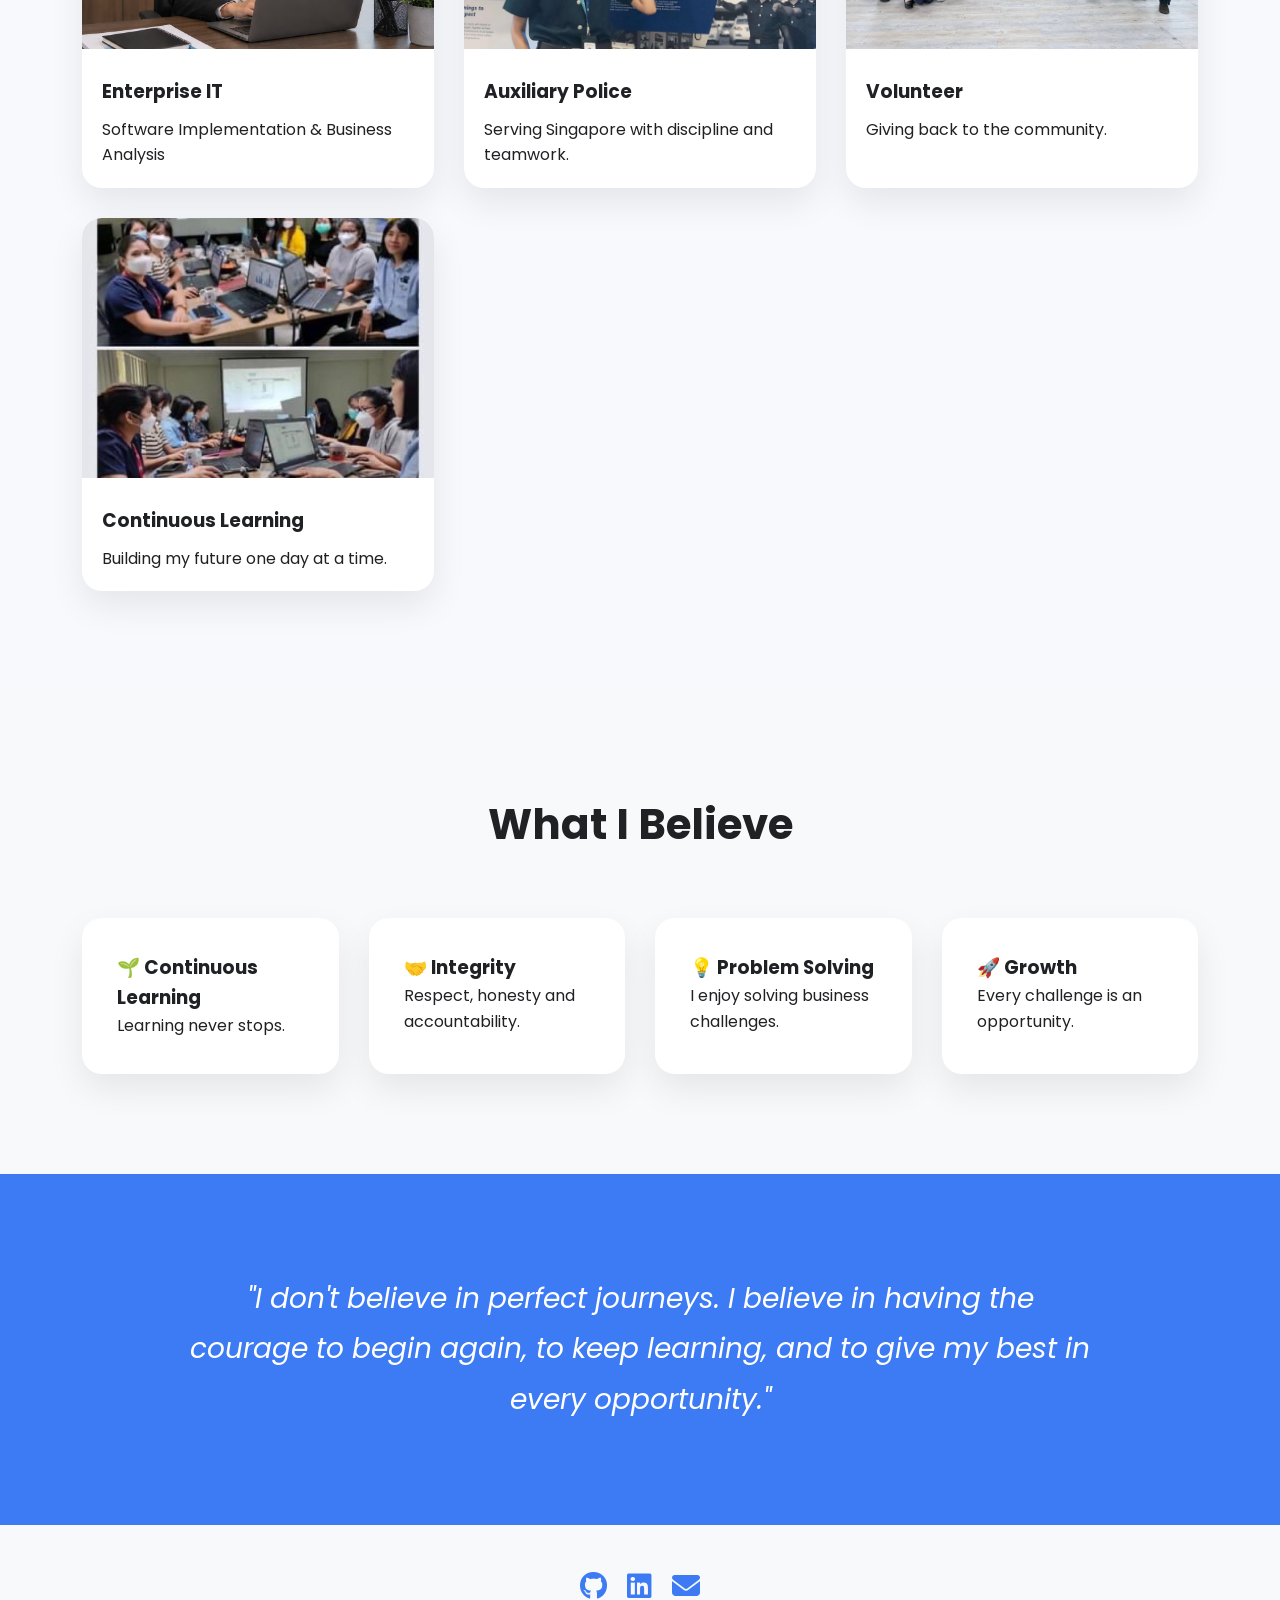
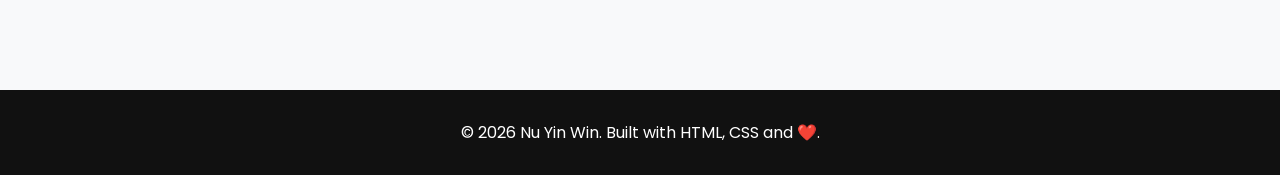
==== commit d0966b0c: "Update about.html" ====
--- a/about.html
+++ b/about.html
@@ -103,7 +103,7 @@
         
                         <div class="gallery-card">
         
-                            <img src="images/profile4.png">
+                            <img src="images/profile5.png">
         
                             <h3>Enterprise IT</h3>
         
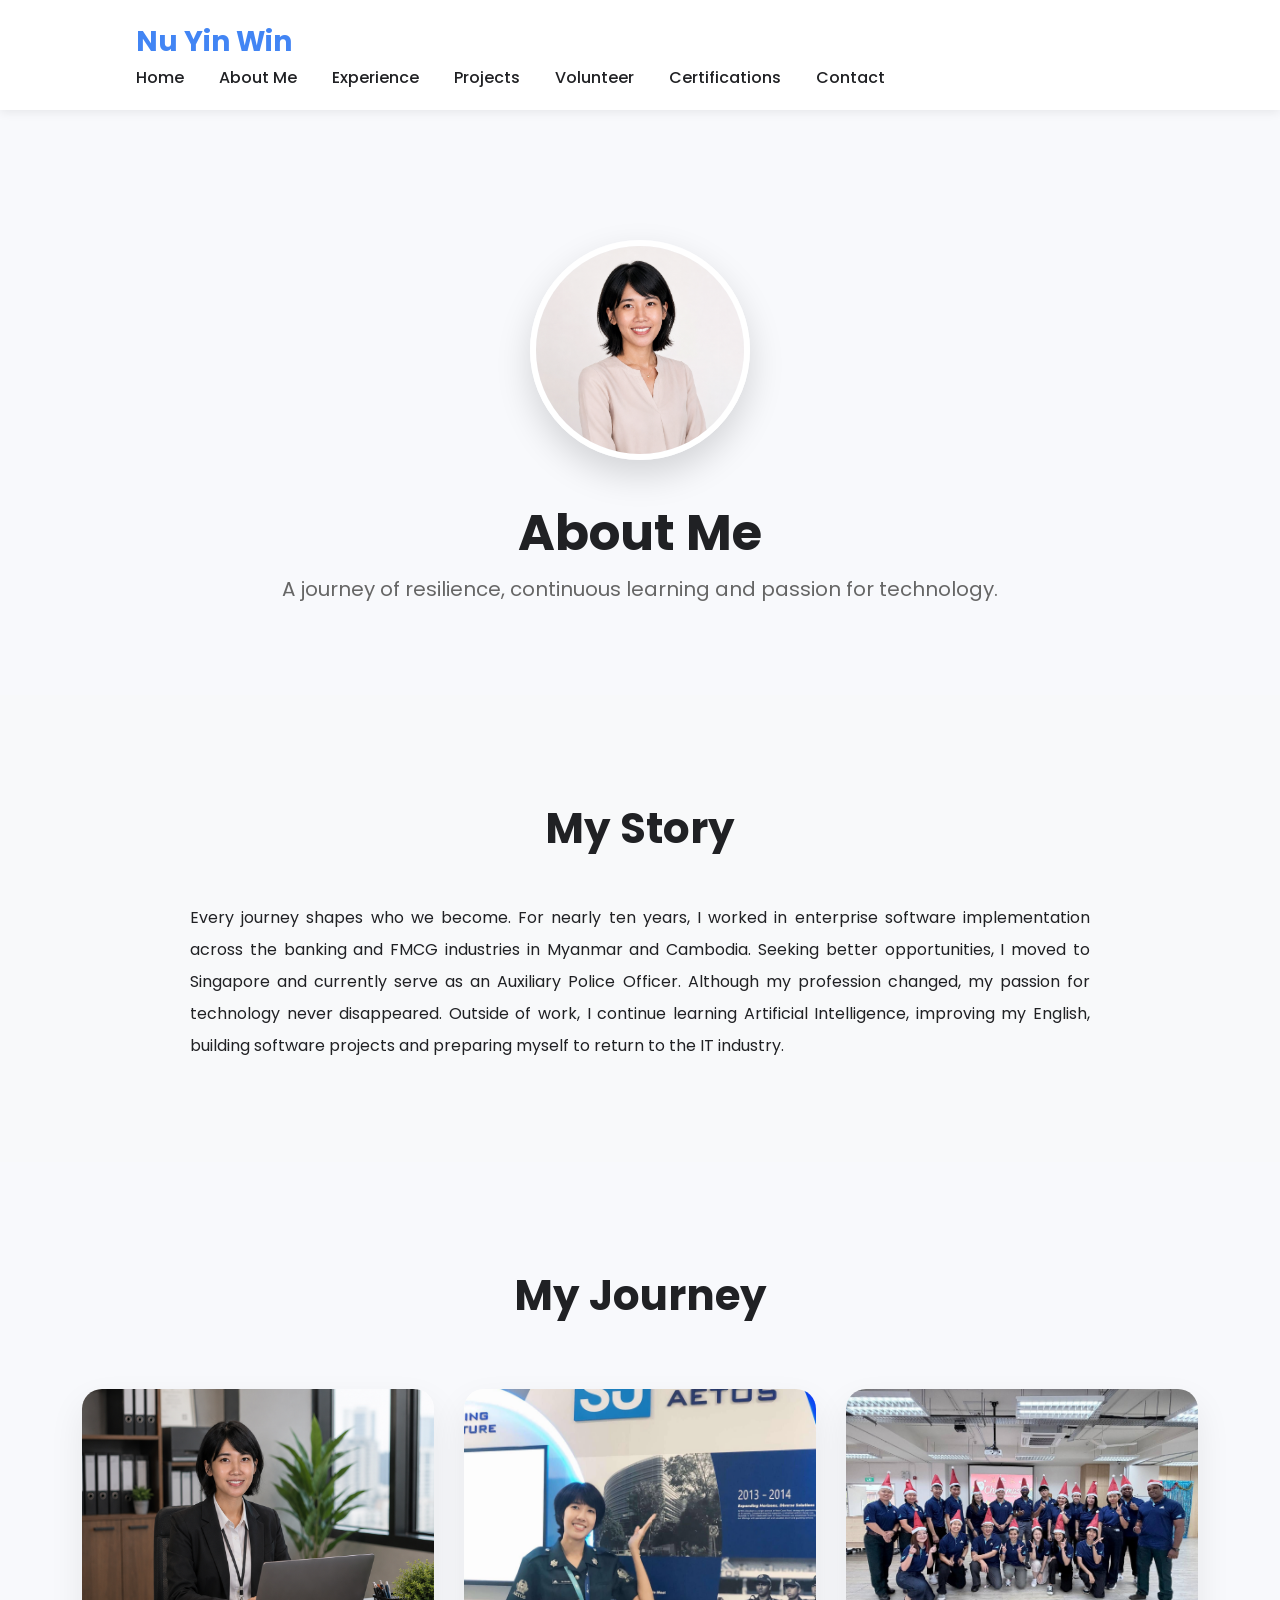
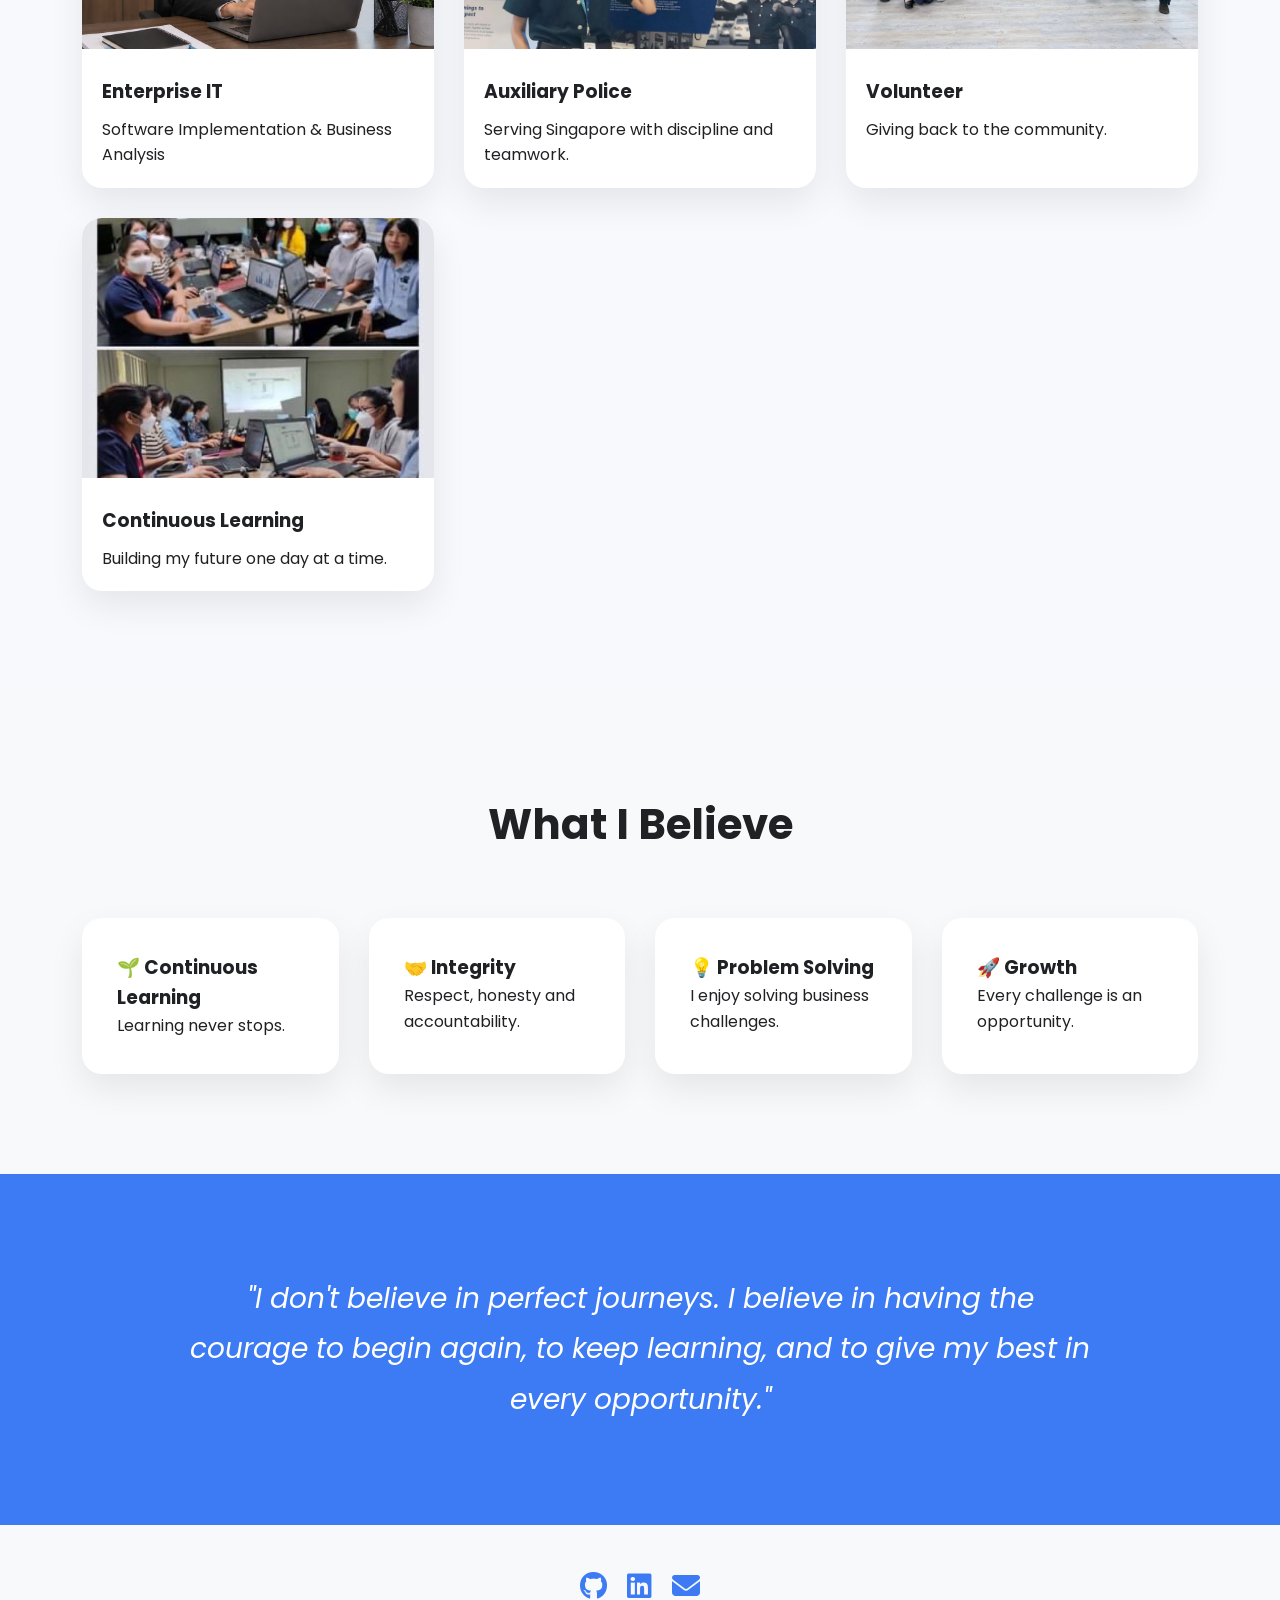
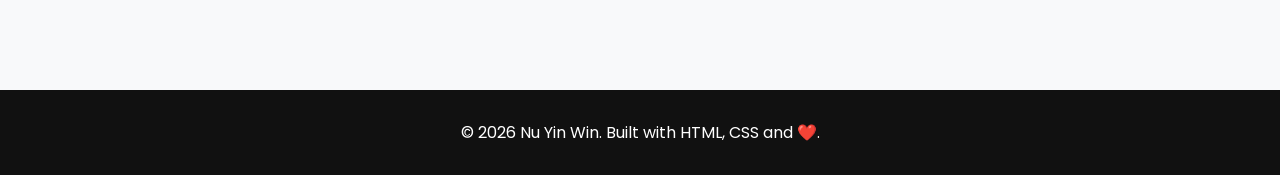
==== commit 0b75d3ad: "Update about.html" ====
--- a/about.html
+++ b/about.html
@@ -54,7 +54,7 @@
         
                 <div class="container">
         
-                    <img src="images/profile3.png" class="profile-image">
+                    <img src="images/profile6.png" class="profile-image">
         
                     <h1>About Me</h1>
         
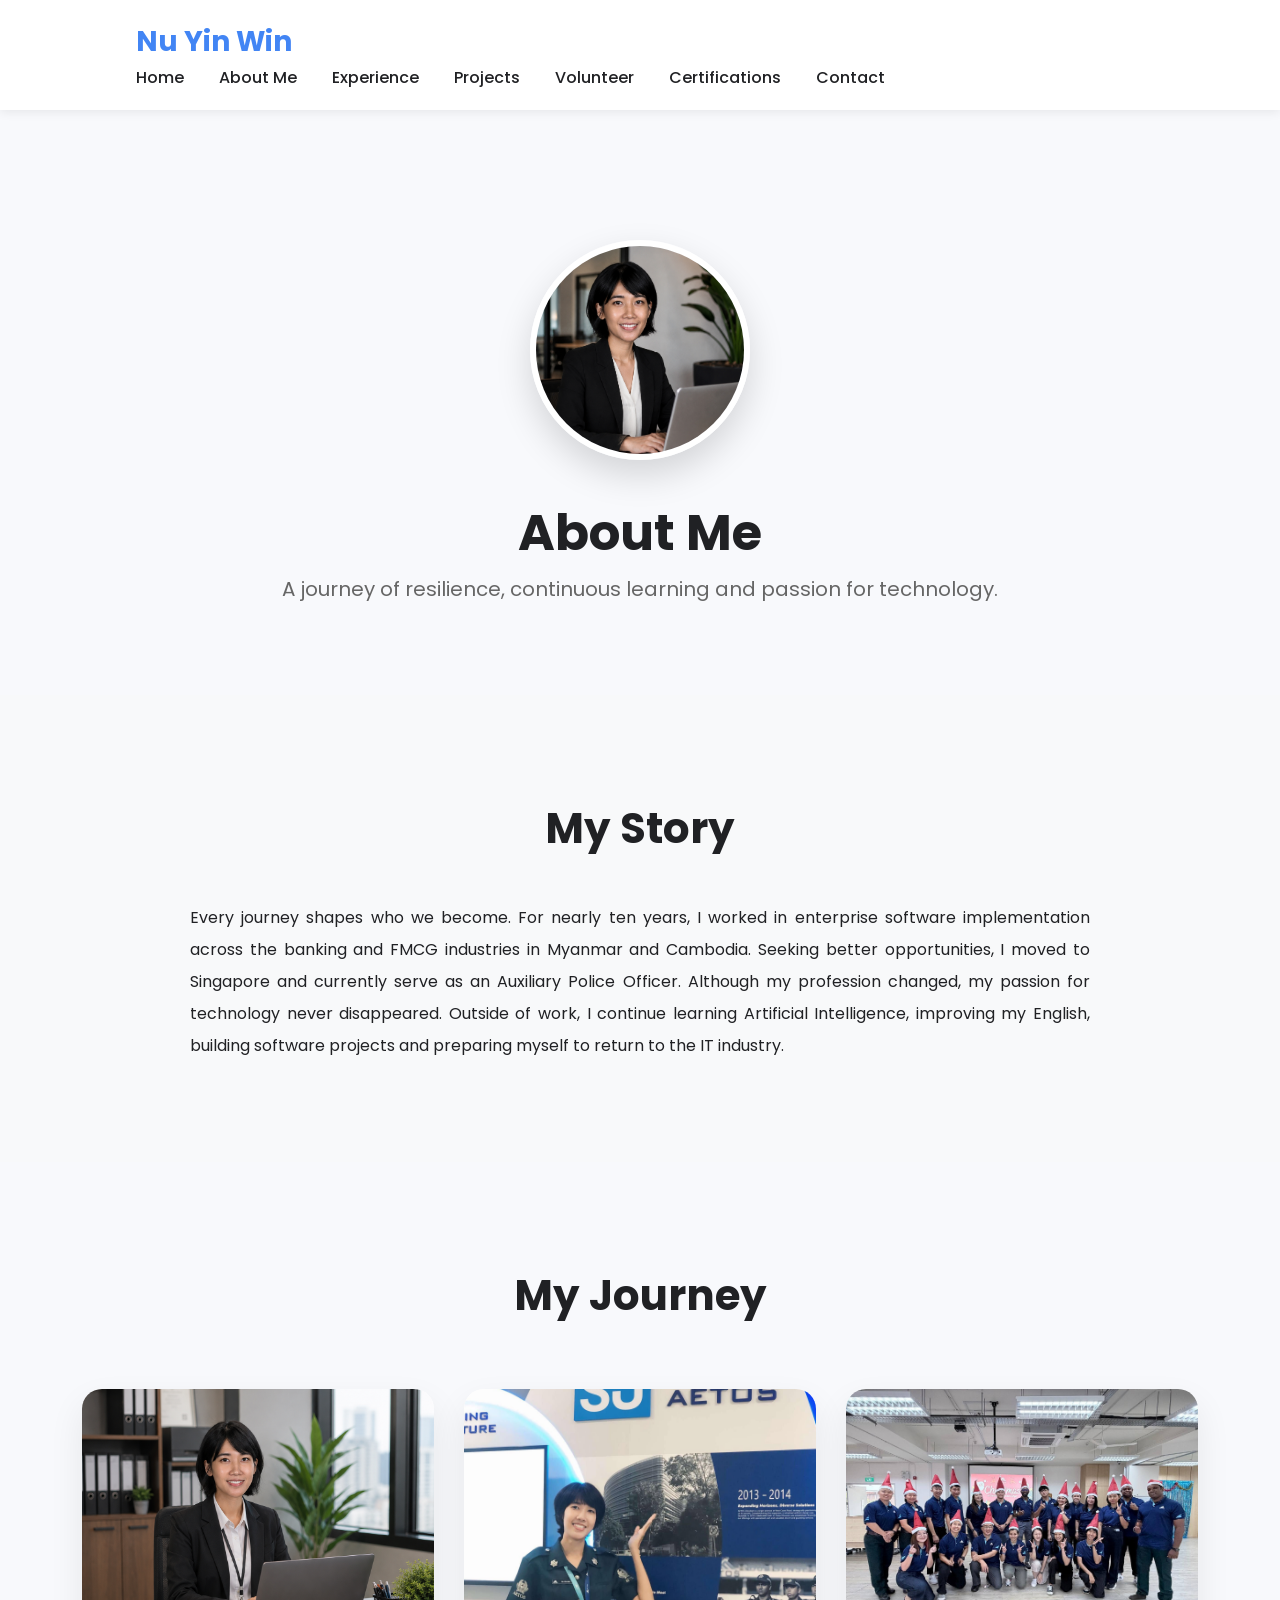
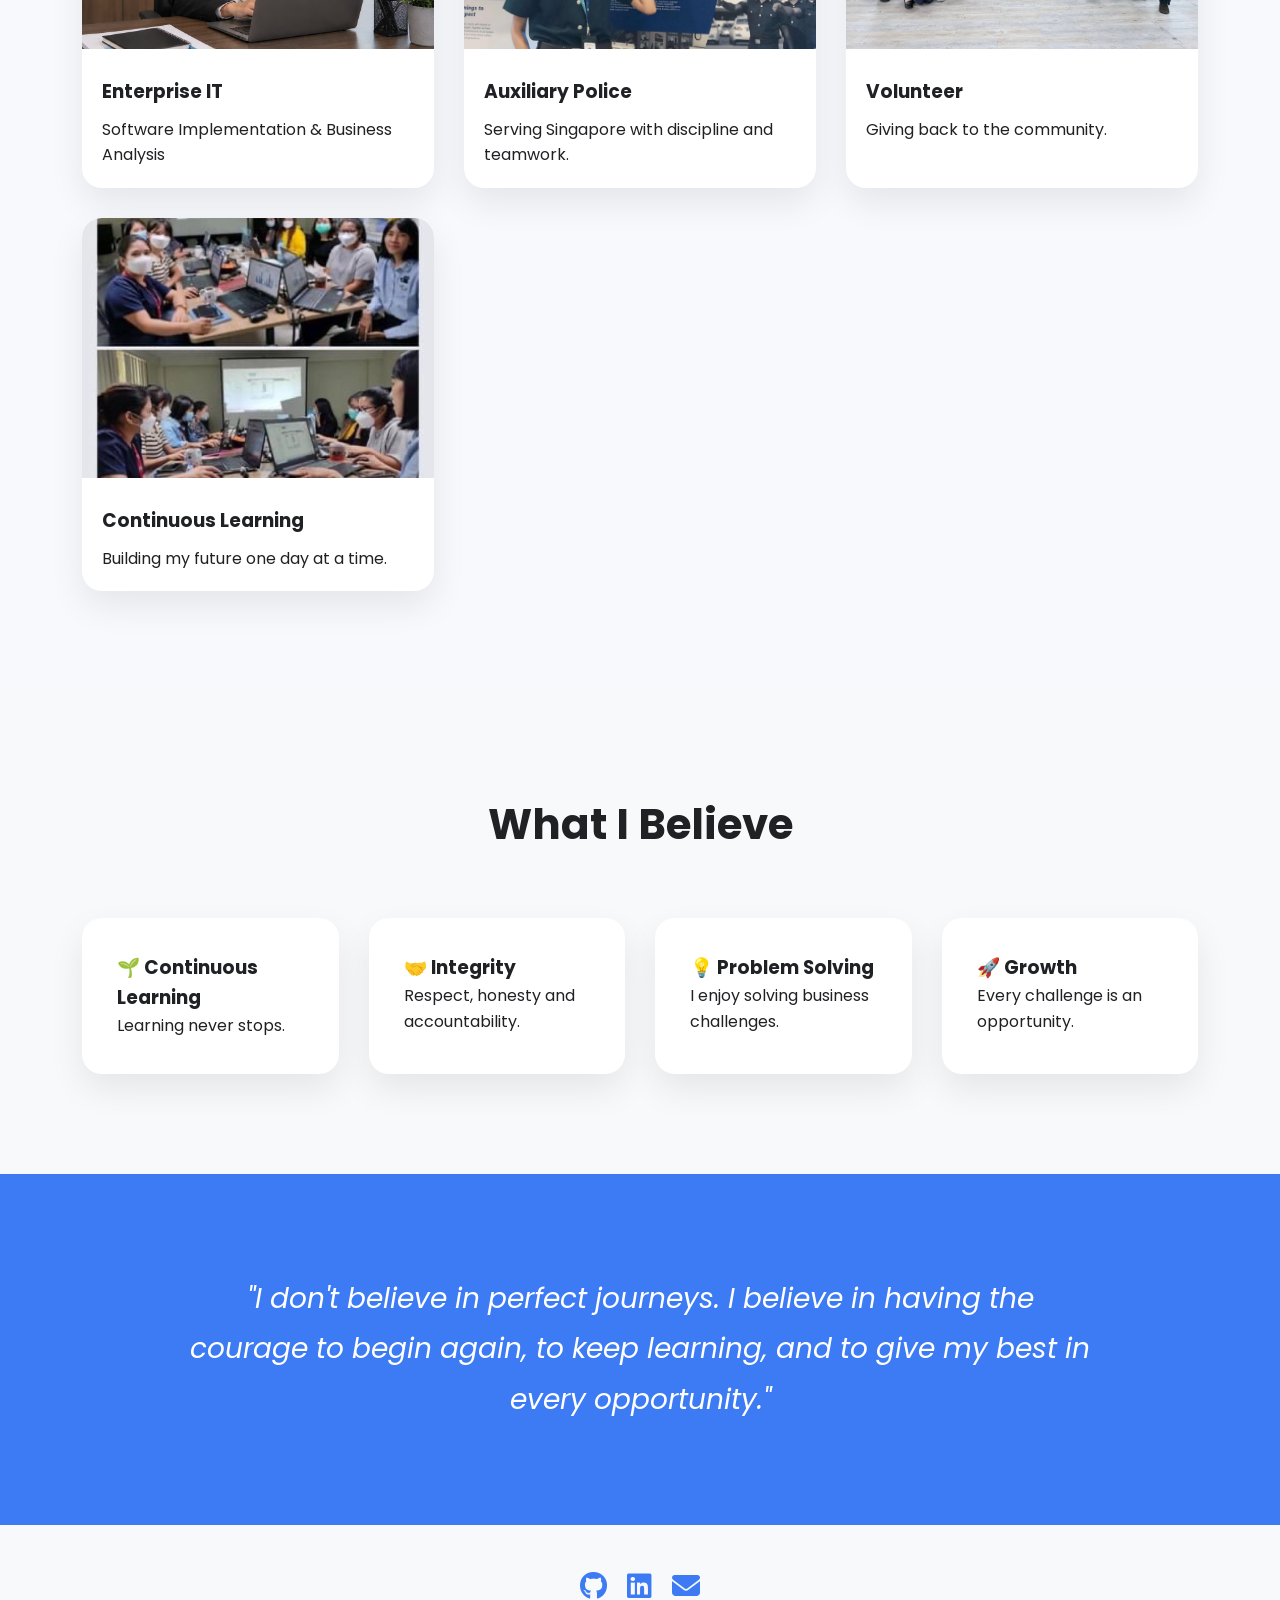
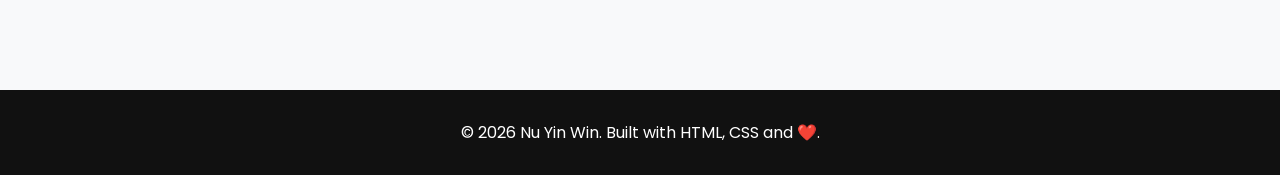
==== commit 4d94018a: "Update about.html" ====
--- a/about.html
+++ b/about.html
@@ -54,7 +54,7 @@
         
                 <div class="container">
         
-                    <img src="images/profile6.png" class="profile-image">
+                    <img src="images/profile7.png" class="profile-image">
         
                     <h1>About Me</h1>
         
--- a/css/style.css
+++ b/css/style.css
@@ -801,6 +801,8 @@
 
 .timeline-content{
 
+    
+    
     background:white;
 
     border-radius:18px;
@@ -835,11 +837,8 @@
 
 .timeline-content img{
 
-    width:100%;
-    height:240px;
     object-fit:cover;
-
-    transition:.5s;
+    display:block;
 
 }
 
@@ -1079,3 +1078,111 @@
     object-position:center top;
     display:block;
 }
+
+
+
+.certifications{
+
+    padding:90px 0;
+
+}
+
+.cert-grid{
+
+    display:grid;
+
+    grid-template-columns:repeat(auto-fit,minmax(300px,1fr));
+
+    gap:35px;
+
+    margin-top:60px;
+
+}
+
+.cert-card{
+    background:#fff;
+    border-radius:22px;
+    padding:35px;
+    text-align:center;
+
+    box-shadow:0 15px 35px rgba(0,0,0,.08);
+
+    border-top:6px solid #3b82f6;
+
+    transition:.35s;
+}
+
+.cert-card:hover{
+
+    transform:translateY(-12px);
+
+    box-shadow:0 25px 45px rgba(0,0,0,.15);
+}
+
+.cert-card img{
+
+    width:90px;
+
+    height:90px;
+
+    object-fit:contain;
+
+    margin-bottom:20px;
+}
+
+.cert-card h3{
+
+    font-size:24px;
+
+    margin-bottom:10px;
+
+}
+
+.cert-card span{
+
+    color:#3b82f6;
+
+    font-weight:600;
+
+    display:block;
+
+    margin-bottom:10px;
+
+}
+
+.cert-card p{
+
+    color:#666;
+
+}
+
+.badge{
+
+     display: inline-block;
+    background: #dbeafe;
+    color: #2563eb;
+    padding: 6px 18px;
+    border-radius: 30px;
+    font-size: 14px;
+    font-weight: 600;
+    width: 115px;
+    margin: 12px auto;
+}
+
+.credential-link{
+    display:inline-block;
+    margin-top:15px;
+    color:#2563eb;
+    text-decoration:none;
+    font-weight:600;
+    transition:0.3s;
+}
+
+.credential-link:hover{
+    color:#1d4ed8;
+    text-decoration:underline;
+}
+
+.credential-link i{
+    margin-right:6px;
+}
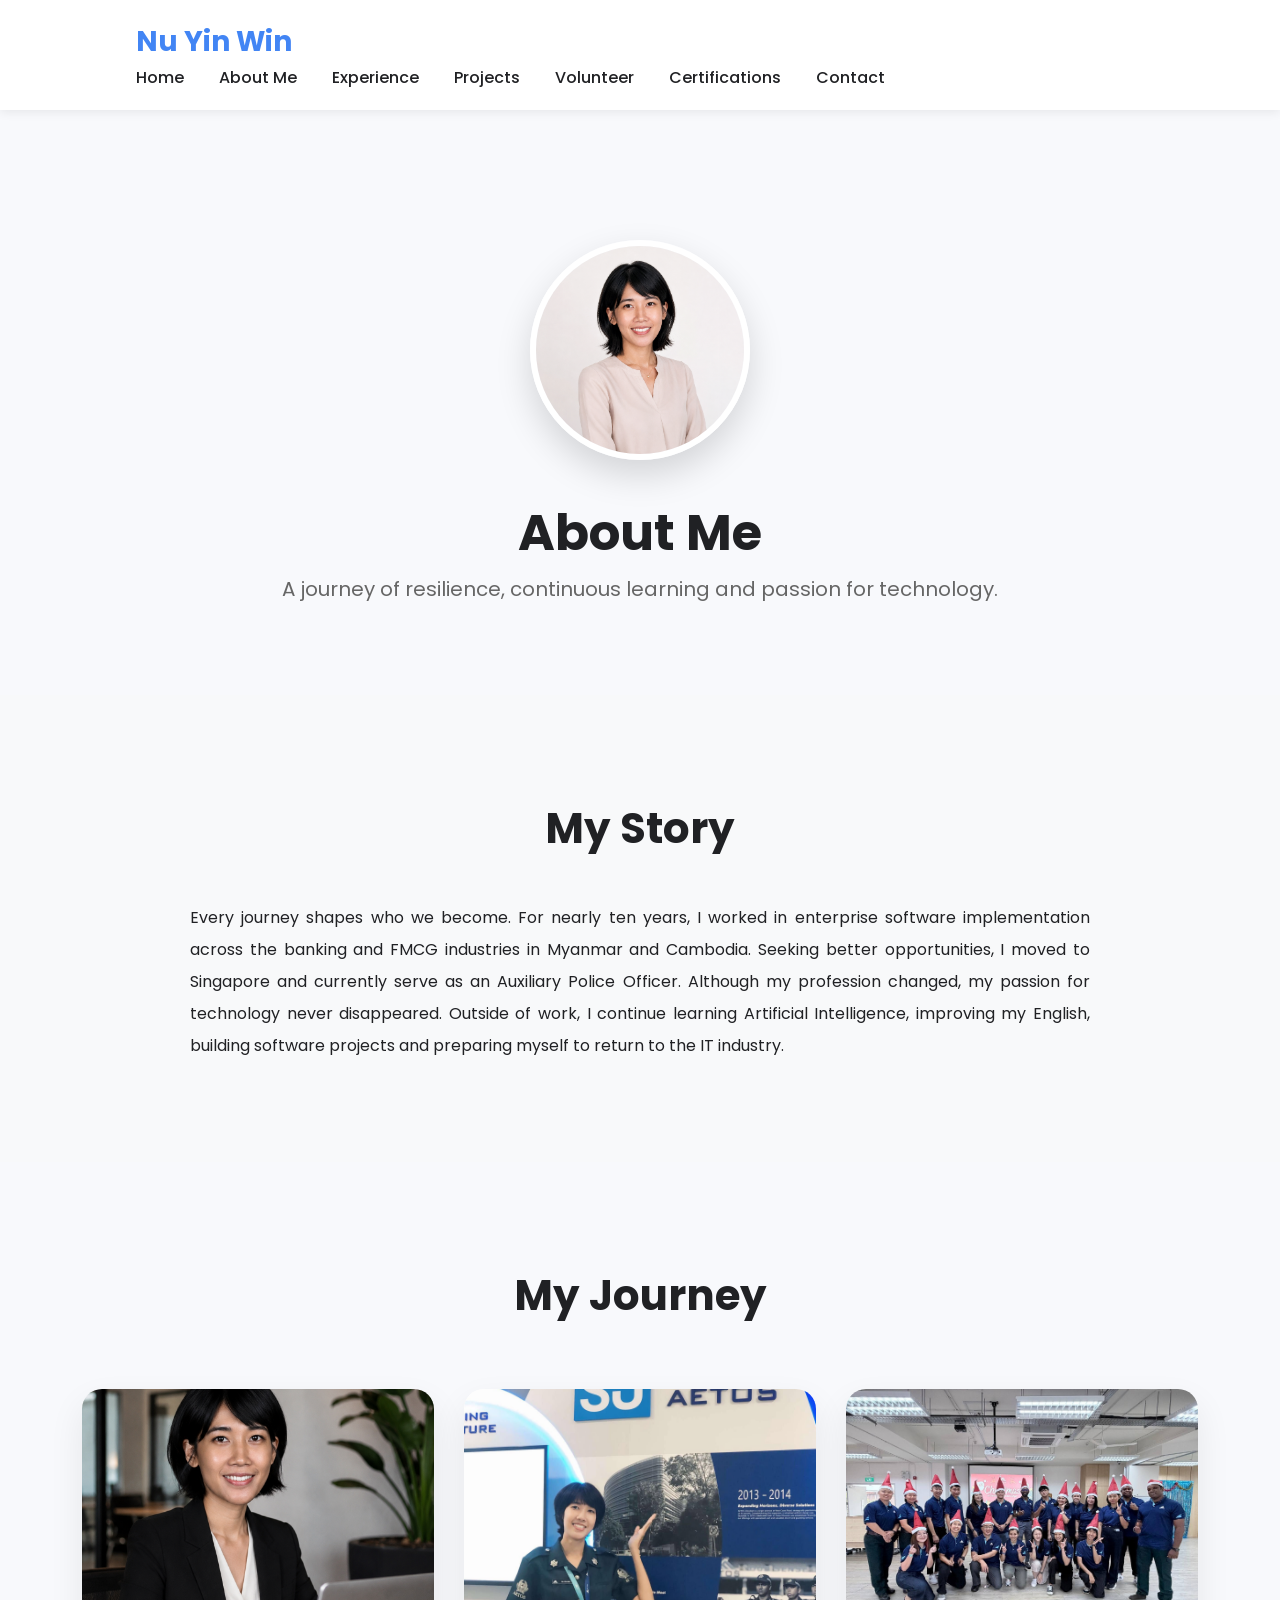
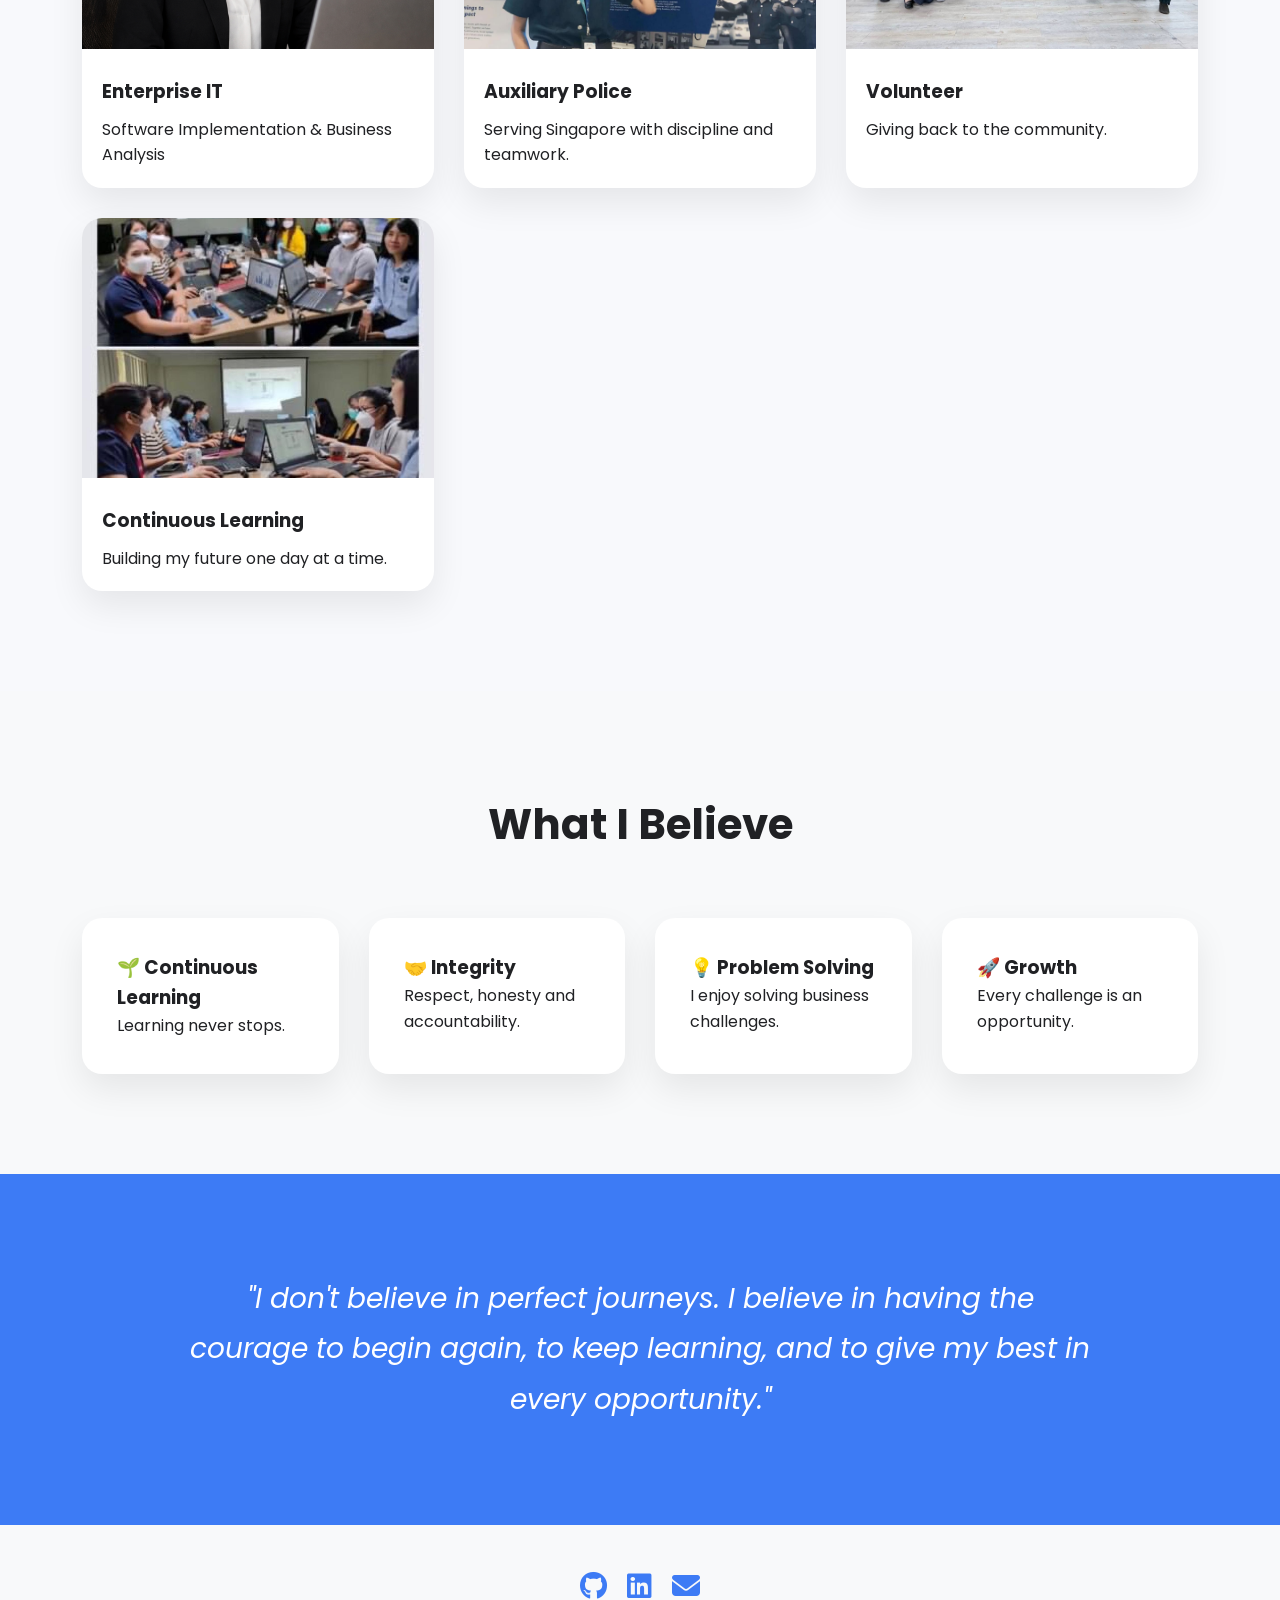
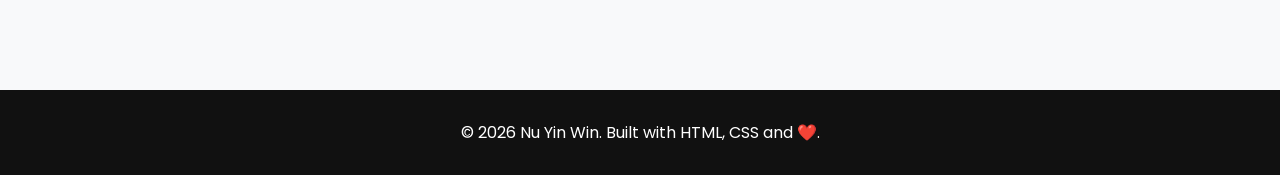
==== commit db1e8b9c: "Update about.html" ====
--- a/about.html
+++ b/about.html
@@ -54,7 +54,7 @@
         
                 <div class="container">
         
-                    <img src="images/profile7.png" class="profile-image">
+                    <img src="images/profile6.png" class="profile-image">
         
                     <h1>About Me</h1>
         
@@ -103,7 +103,7 @@
         
                         <div class="gallery-card">
         
-                            <img src="images/profile5.png">
+                            <img src="images/profile7.png">
         
                             <h3>Enterprise IT</h3>
         
